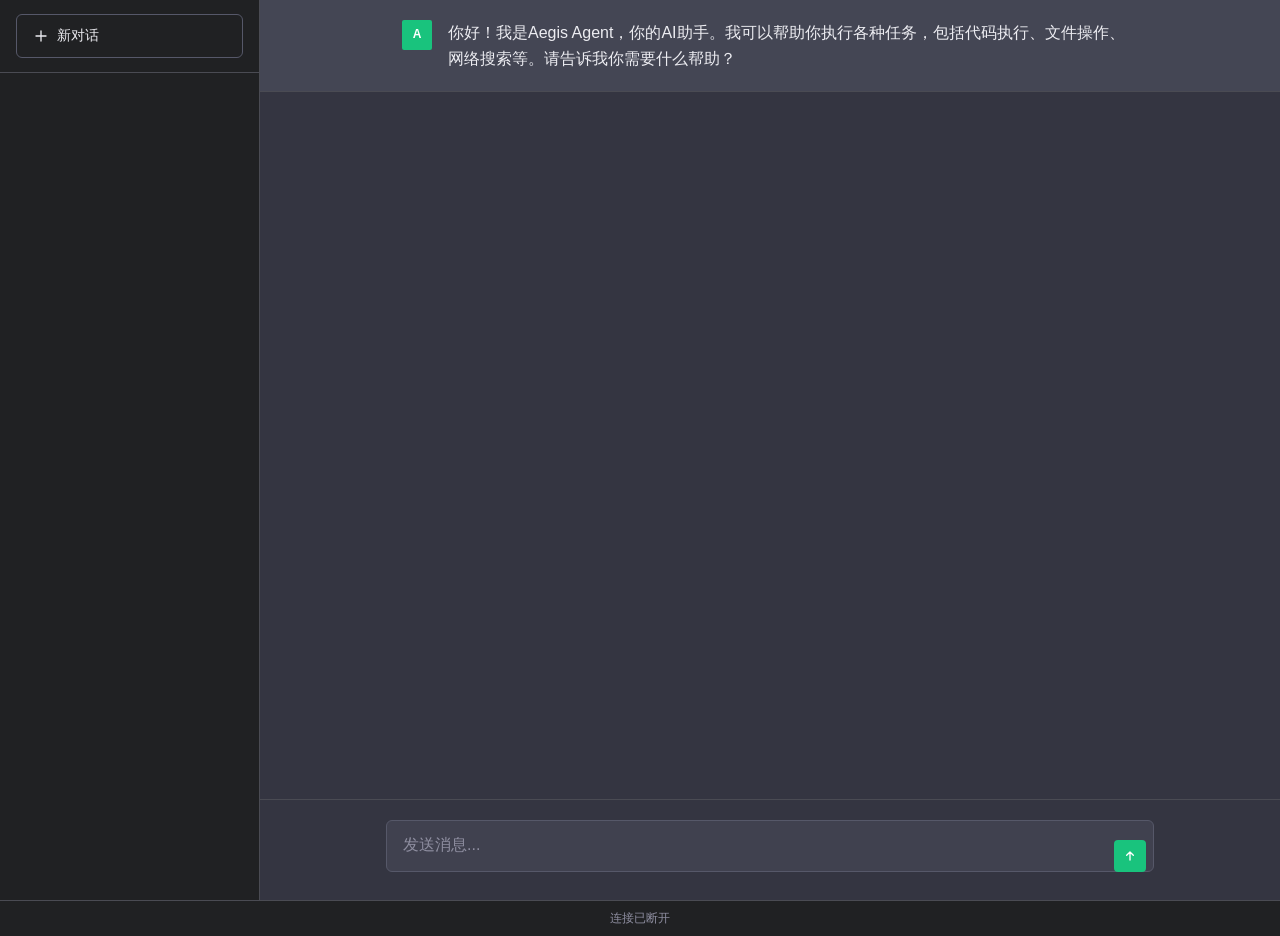
==== web/templates/index.html @ eab9afe3 "feat: 重大更新 - 添加Web界面、对话保存功能、优化工具系统 - 添加类似ChatGPT的现代化Web界面 - 实现对话保存和加载功能 - 优化工具管理系统，使用JSON驱动 - 删除委派功能" ====
<!DOCTYPE html>
<html lang="zh-CN">
<head>
    <meta charset="UTF-8">
    <meta name="viewport" content="width=device-width, initial-scale=1.0">
    <title>Aegis Agent - AI助手</title>
    <style>
        * {
            margin: 0;
            padding: 0;
            box-sizing: border-box;
        }

        body {
            font-family: -apple-system, BlinkMacSystemFont, 'Segoe UI', 'Roboto', 'Oxygen', 'Ubuntu', 'Cantarell', 'Fira Sans', 'Droid Sans', 'Helvetica Neue', sans-serif;
            background-color: #343541;
            color: #ececf1;
            line-height: 1.6;
            height: 100vh;
            overflow: hidden;
        }

        .app-container {
            display: flex;
            height: 100vh;
        }

        /* 侧边栏 */
        .sidebar {
            width: 260px;
            background-color: #202123;
            border-right: 1px solid #4a4b53;
            display: flex;
            flex-direction: column;
            transition: transform 0.3s ease;
        }

        .sidebar-header {
            padding: 14px 16px;
            border-bottom: 1px solid #4a4b53;
        }

        .new-chat-btn {
            width: 100%;
            padding: 12px 16px;
            background-color: transparent;
            border: 1px solid #565869;
            border-radius: 6px;
            color: #ececf1;
            font-size: 14px;
            cursor: pointer;
            transition: background-color 0.2s ease;
            display: flex;
            align-items: center;
            gap: 8px;
        }

        .new-chat-btn:hover {
            background-color: #2a2b32;
        }

        .new-chat-btn svg {
            width: 16px;
            height: 16px;
        }

        .sidebar-content {
            flex: 1;
            overflow-y: auto;
            padding: 8px;
        }

        .chat-history {
            list-style: none;
        }

        .chat-history li {
            padding: 8px 12px;
            margin: 2px 0;
            border-radius: 6px;
            cursor: pointer;
            font-size: 14px;
            color: #ececf1;
            transition: background-color 0.2s ease;
            display: flex;
            align-items: center;
            justify-content: space-between;
            position: relative;
        }

        .chat-history li:hover {
            background-color: #2a2b32;
        }

        .chat-history li.active {
            background-color: #2a2b32;
        }

        .chat-history li .chat-title {
            flex: 1;
            overflow: hidden;
            text-overflow: ellipsis;
            white-space: nowrap;
            margin-right: 8px;
        }

        .chat-history li .chat-time {
            font-size: 11px;
            color: #8e8ea0;
            margin-right: 8px;
        }

        .delete-chat-btn {
            background: none;
            border: none;
            color: #8e8ea0;
            cursor: pointer;
            padding: 4px;
            border-radius: 4px;
            opacity: 0;
            transition: opacity 0.2s ease, background-color 0.2s ease;
        }

        .delete-chat-btn:hover {
            background-color: #ef4444;
            color: white;
        }

        .chat-history li:hover .delete-chat-btn {
            opacity: 1;
        }

        .delete-chat-btn svg {
            width: 14px;
            height: 14px;
        }

        /* 主内容区域 */
        .main-content {
            flex: 1;
            display: flex;
            flex-direction: column;
            background-color: #343541;
        }

        .chat-container {
            flex: 1;
            overflow-y: auto;
            padding: 0;
        }

        .message {
            padding: 20px 0;
            border-bottom: 1px solid #4a4b53;
        }

        .message.user {
            background-color: #343541;
        }

        .message.assistant {
            background-color: #444654;
        }

        .message.error {
            background-color: #444654;
            border-left: 4px solid #ef4444;
        }

        .message-content {
            max-width: 768px;
            margin: 0 auto;
            padding: 0 16px;
            display: flex;
            gap: 16px;
        }

        .message-avatar {
            width: 30px;
            height: 30px;
            border-radius: 2px;
            display: flex;
            align-items: center;
            justify-content: center;
            font-size: 12px;
            font-weight: 600;
            flex-shrink: 0;
        }

        .message.user .message-avatar {
            background-color: #10a37f;
            color: white;
        }

        .message.assistant .message-avatar {
            background-color: #19c37d;
            color: white;
        }

        .message.error .message-avatar {
            background-color: #ef4444;
            color: white;
        }

        .message-text {
            flex: 1;
            font-size: 16px;
            line-height: 1.6;
            color: #ececf1;
            white-space: pre-wrap;
            word-wrap: break-word;
        }

        .message.user .message-text {
            color: #ececf1;
        }

        .message.assistant .message-text {
            color: #ececf1;
        }

        .message.error .message-text {
            color: #fca5a5;
        }

        /* 输入区域 */
        .input-container {
            padding: 20px 16px;
            background-color: #343541;
            border-top: 1px solid #4a4b53;
        }

        .input-wrapper {
            max-width: 768px;
            margin: 0 auto;
            position: relative;
        }

        .message-input {
            width: 100%;
            padding: 12px 45px 12px 16px;
            background-color: #40414f;
            border: 1px solid #565869;
            border-radius: 6px;
            color: #ececf1;
            font-size: 16px;
            line-height: 1.5;
            resize: none;
            min-height: 52px;
            max-height: 200px;
            font-family: inherit;
            outline: none;
            transition: border-color 0.2s ease;
        }

        .message-input:focus {
            border-color: #19c37d;
        }

        .message-input::placeholder {
            color: #8e8ea0;
        }

        .send-button {
            position: absolute;
            right: 8px;
            bottom: 8px;
            width: 32px;
            height: 32px;
            background-color: #19c37d;
            border: none;
            border-radius: 4px;
            color: white;
            cursor: pointer;
            display: flex;
            align-items: center;
            justify-content: center;
            transition: background-color 0.2s ease;
        }

        .send-button:hover:not(:disabled) {
            background-color: #1a8870;
        }

        .send-button:disabled {
            background-color: #565869;
            cursor: not-allowed;
        }

        .send-button svg {
            width: 16px;
            height: 16px;
        }

        /* 状态栏 */
        .status-bar {
            padding: 8px 16px;
            background-color: #202123;
            border-top: 1px solid #4a4b53;
            font-size: 12px;
            color: #8e8ea0;
            text-align: center;
        }

        /* 执行日志 */
        .execution-log {
            margin: 8px 0;
            padding: 8px 12px;
            border-radius: 4px;
            font-size: 13px;
            line-height: 1.4;
            font-family: 'SF Mono', Monaco, 'Cascadia Code', 'Roboto Mono', Consolas, 'Courier New', monospace;
            background-color: #2d2d2d;
            color: #d1d5db;
            border-left: 3px solid #6b7280;
        }

        .execution-log-info {
            border-left-color: #6b7280;
        }

        .execution-log-warning {
            border-left-color: #f59e0b;
            color: #fbbf24;
        }

        .execution-log-error {
            border-left-color: #ef4444;
            color: #fca5a5;
        }

        .log-time {
            font-weight: 600;
            color: #9ca3af;
            margin-right: 8px;
        }

        .log-message {
            word-break: break-all;
        }

        /* 移动端适配 */
        @media (max-width: 768px) {
            .sidebar {
                position: fixed;
                left: -260px;
                z-index: 1000;
                height: 100vh;
            }

            .sidebar.open {
                transform: translateX(260px);
            }

            .main-content {
                width: 100%;
            }

            .message-content {
                padding: 0 12px;
            }

            .input-container {
                padding: 16px 12px;
            }
        }

        /* 滚动条样式 */
        ::-webkit-scrollbar {
            width: 8px;
        }

        ::-webkit-scrollbar-track {
            background: #202123;
        }

        ::-webkit-scrollbar-thumb {
            background: #565869;
            border-radius: 4px;
        }

        ::-webkit-scrollbar-thumb:hover {
            background: #6b7280;
        }
    </style>
</head>
<body>
    <div class="app-container">
        <!-- 侧边栏 -->
        <div class="sidebar" id="sidebar">
            <div class="sidebar-header">
                <button class="new-chat-btn" onclick="startNewChat()">
                    <svg viewBox="0 0 24 24" fill="none" xmlns="http://www.w3.org/2000/svg">
                        <path d="M12 4.5v15m7.5-7.5h-15" stroke="currentColor" stroke-width="2" stroke-linecap="round" stroke-linejoin="round"/>
                    </svg>
                    新对话
                </button>
            </div>
            <div class="sidebar-content">
                <ul class="chat-history" id="chatHistory">
                    <!-- 聊天历史将在这里显示 -->
                </ul>
            </div>
        </div>

        <!-- 主内容区域 -->
        <div class="main-content">
            <div class="chat-container" id="chatMessages">
                <!-- 消息将在这里显示 -->
            </div>
            
            <div class="input-container">
                <div class="input-wrapper">
                    <textarea 
                        id="messageInput" 
                        class="message-input" 
                        placeholder="发送消息..."
                        rows="1"
                        onkeydown="handleKeyDown(event)"
                    ></textarea>
                    <button id="sendButton" class="send-button" onclick="sendMessage()">
                        <svg viewBox="0 0 24 24" fill="none" xmlns="http://www.w3.org/2000/svg">
                            <path d="M7 11L12 6L17 11M12 18V7" stroke="currentColor" stroke-width="2" stroke-linecap="round" stroke-linejoin="round"/>
                        </svg>
                    </button>
                </div>
            </div>
        </div>
    </div>

    <!-- 状态栏 -->
    <div class="status-bar" id="statusBar">
        <span id="statusText">正在连接...</span>
    </div>

    <script>
        // 全局变量
        let ws = null;
        let reconnectTimeout = null;
        let currentChatId = null;
        let chatHistory = [];

        // 生成唯一ID
        function generateId() {
            return Date.now().toString(36) + Math.random().toString(36).substr(2);
        }

        // 保存对话到本地存储
        function saveChat(chatId, title, messages) {
            const chat = {
                id: chatId,
                title: title,
                messages: messages,
                timestamp: Date.now(),
                lastModified: Date.now()
            };
            
            // 获取现有对话列表
            let savedChats = JSON.parse(localStorage.getItem('aegis_chats') || '[]');
            
            // 更新或添加对话
            const existingIndex = savedChats.findIndex(chat => chat.id === chatId);
            if (existingIndex >= 0) {
                savedChats[existingIndex] = chat;
            } else {
                savedChats.unshift(chat); // 新对话放在最前面
            }
            
            // 保存到本地存储
            localStorage.setItem('aegis_chats', JSON.stringify(savedChats));
            
            // 更新侧边栏
            updateChatHistory();
        }

        // 加载对话
        function loadChat(chatId) {
            const savedChats = JSON.parse(localStorage.getItem('aegis_chats') || '[]');
            const chat = savedChats.find(chat => chat.id === chatId);
            
            if (chat) {
                currentChatId = chatId;
                chatHistory = chat.messages;
                
                // 清空当前显示
                const chatMessages = document.getElementById('chatMessages');
                chatMessages.innerHTML = '';
                
                // 显示对话内容
                chat.messages.forEach(msg => {
                    addMessage(msg.type, msg.content, false); // false表示不保存
                });
                
                // 更新侧边栏选中状态
                updateChatHistory();
            }
        }

        // 删除对话
        function deleteChat(chatId) {
            let savedChats = JSON.parse(localStorage.getItem('aegis_chats') || '[]');
            savedChats = savedChats.filter(chat => chat.id !== chatId);
            localStorage.setItem('aegis_chats', JSON.stringify(savedChats));
            
            // 如果删除的是当前对话，清空界面
            if (currentChatId === chatId) {
                startNewChat();
            }
            
            updateChatHistory();
        }

        // 更新侧边栏聊天历史
        function updateChatHistory() {
            const chatHistoryElement = document.getElementById('chatHistory');
            const savedChats = JSON.parse(localStorage.getItem('aegis_chats') || '[]');
            
            chatHistoryElement.innerHTML = '';
            
            savedChats.forEach(chat => {
                const li = document.createElement('li');
                li.className = currentChatId === chat.id ? 'active' : '';
                li.onclick = () => loadChat(chat.id);
                
                const title = document.createElement('div');
                title.className = 'chat-title';
                title.textContent = chat.title;
                
                const time = document.createElement('div');
                time.className = 'chat-time';
                time.textContent = new Date(chat.lastModified).toLocaleDateString();
                
                const deleteBtn = document.createElement('button');
                deleteBtn.className = 'delete-chat-btn';
                deleteBtn.innerHTML = '<svg viewBox="0 0 24 24" fill="none" xmlns="http://www.w3.org/2000/svg"><path d="M3 6h18M8 6V4a2 2 0 0 1 2-2h4a2 2 0 0 1 2 2v2m3 0v14a2 2 0 0 1-2 2H7a2 2 0 0 1-2-2V6h14z" stroke="currentColor" stroke-width="2" stroke-linecap="round" stroke-linejoin="round"/></svg>';
                deleteBtn.onclick = (e) => {
                    e.stopPropagation();
                    deleteChat(chat.id);
                };
                
                li.appendChild(title);
                li.appendChild(time);
                li.appendChild(deleteBtn);
                chatHistoryElement.appendChild(li);
            });
        }

        // 生成对话标题
        function generateChatTitle(messages) {
            // 找到第一条用户消息作为标题
            const firstUserMessage = messages.find(msg => msg.type === 'user');
            if (firstUserMessage) {
                const content = firstUserMessage.content;
                return content.length > 30 ? content.substring(0, 30) + '...' : content;
            }
            return '新对话';
        }

        // 保存当前对话
        function saveCurrentChat() {
            if (chatHistory.length > 0) {
                const title = generateChatTitle(chatHistory);
                saveChat(currentChatId, title, chatHistory);
            }
        }

        // 自动保存对话
        function autoSaveChat() {
            if (currentChatId && chatHistory.length > 0) {
                const title = generateChatTitle(chatHistory);
                saveChat(currentChatId, title, chatHistory);
            }
        }

        // 初始化WebSocket连接
        function initWebSocket() {
            console.log('初始化WebSocket连接...');
            
            try {
                ws = new WebSocket('ws://localhost:8000/ws');
                
                ws.onopen = function() {
                    console.log('WebSocket连接已建立');
                    updateStatus('connected', '已连接');
                    clearTimeout(reconnectTimeout);
                };
                
                ws.onmessage = function(event) {
                    console.log('收到WebSocket消息:', event.data);
                    const data = JSON.parse(event.data);
                    handleWebSocketMessage(data);
                };
                
                ws.onclose = function() {
                    console.log('WebSocket连接已关闭');
                    updateStatus('disconnected', '连接已断开');
                    
                    // 尝试重新连接
                    reconnectTimeout = setTimeout(() => {
                        console.log('尝试重新连接...');
                        updateStatus('connecting', '正在重新连接...');
                        initWebSocket();
                    }, 3000);
                };
                
                ws.onerror = function(error) {
                    console.error('WebSocket错误:', error);
                    updateStatus('error', '连接错误');
                };
                
            } catch (error) {
                console.error('WebSocket连接失败:', error);
                updateStatus('error', '连接失败');
            }
        }

        // 处理WebSocket消息
        function handleWebSocketMessage(data) {
            console.log('处理WebSocket消息:', data);
            
            switch (data.type) {
                case 'task_completed':
                    addMessage('assistant', data.result);
                    break;
                    
                case 'execution_log':
                    // 显示执行过程日志
                    addExecutionLog(data.message, data.level || 'info');
                    break;
                    
                case 'error':
                    addMessage('error', `错误: ${data.message}`);
                    break;
                    
                default:
                    if (data.message) {
                        addMessage('assistant', data.message);
                    }
            }
        }

        // 添加执行过程日志
        function addExecutionLog(message, level) {
            const chatMessages = document.getElementById('chatMessages');
            const logDiv = document.createElement('div');
            logDiv.className = `execution-log execution-log-${level}`;
            logDiv.innerHTML = `<span class="log-time">${new Date().toLocaleTimeString()}</span> <span class="log-message">${message}</span>`;
            chatMessages.appendChild(logDiv);
            chatMessages.scrollTop = chatMessages.scrollHeight;
        }

        // 清除执行日志
        function clearExecutionLogs() {
            const logs = document.querySelectorAll('.execution-log');
            logs.forEach(log => log.remove());
        }

        // 添加消息到聊天界面
        function addMessage(type, content, save = true) {
            const chatMessages = document.getElementById('chatMessages');
            const messageDiv = document.createElement('div');
            messageDiv.className = `message ${type}`;
            
            const avatar = type === 'user' ? 'U' : type === 'assistant' ? 'A' : 'E';
            const avatarText = type === 'user' ? '用户' : type === 'assistant' ? '助手' : '错误';
            
            messageDiv.innerHTML = `
                <div class="message-content">
                    <div class="message-avatar">${avatar}</div>
                    <div class="message-text">${content}</div>
                </div>
            `;
            
            chatMessages.appendChild(messageDiv);
            chatMessages.scrollTop = chatMessages.scrollHeight;

            if (save) {
                chatHistory.push({ type: type, content: content });
                // 自动保存对话
                setTimeout(autoSaveChat, 100);
            }
        }

        // 发送消息
        async function sendMessage() {
            console.log('sendMessage函数被调用');
            const messageInput = document.getElementById('messageInput');
            const message = messageInput.value.trim();
            console.log('消息内容:', message);
            
            if (!message) {
                console.log('消息为空，返回');
                return;
            }

            // 如果是新对话，生成新的对话ID
            if (!currentChatId) {
                currentChatId = generateId();
            }

            // 清除之前的执行日志
            clearExecutionLogs();

            // 添加用户消息到界面
            addMessage('user', message);
            messageInput.value = '';
            messageInput.style.height = 'auto';

            // 显示加载状态
            const sendButton = document.getElementById('sendButton');
            const originalContent = sendButton.innerHTML;
            sendButton.innerHTML = '<svg viewBox="0 0 24 24" fill="none" xmlns="http://www.w3.org/2000/svg"><path d="M12 2v4m0 12v4M4.93 4.93l2.83 2.83m8.48 8.48l2.83 2.83M2 12h4m12 0h4M4.93 19.07l2.83-2.83m8.48-8.48l2.83-2.83" stroke="currentColor" stroke-width="2" stroke-linecap="round" stroke-linejoin="round"/></svg>';
            sendButton.disabled = true;

            try {
                console.log('WebSocket状态:', ws ? ws.readyState : 'null');
                if (ws && ws.readyState === WebSocket.OPEN) {
                    console.log('通过WebSocket发送消息');
                    ws.send(JSON.stringify({
                        type: 'chat',
                        message: message
                    }));
                } else {
                    console.log('WebSocket不可用，使用HTTP API');
                    // 回退到HTTP API
                    const response = await fetch('/api/chat', {
                        method: 'POST',
                        headers: {
                            'Content-Type': 'application/json',
                        },
                        body: JSON.stringify({ message: message })
                    });
                    
                    const result = await response.json();
                    if (result.success) {
                        addMessage('assistant', result.result);
                    } else {
                        addMessage('error', `错误: ${result.error}`);
                    }
                }
            } catch (error) {
                console.error('发送消息失败:', error);
                addMessage('error', `发送消息失败: ${error.message}`);
            } finally {
                sendButton.innerHTML = originalContent;
                sendButton.disabled = false;
            }
        }

        // 处理键盘事件
        function handleKeyDown(event) {
            if (event.key === 'Enter' && !event.shiftKey) {
                event.preventDefault();
                sendMessage();
            }
        }

        // 自动调整文本框高度
        function autoResizeTextarea() {
            const textarea = document.getElementById('messageInput');
            textarea.style.height = 'auto';
            textarea.style.height = Math.min(textarea.scrollHeight, 200) + 'px';
        }

        // 更新状态显示
        function updateStatus(status, text) {
            const statusText = document.getElementById('statusText');
            statusText.textContent = text;
        }

        // 开始新对话
        function startNewChat() {
            // 保存当前对话
            if (currentChatId && chatHistory.length > 0) {
                saveCurrentChat();
            }
            
            // 清空界面
            const chatMessages = document.getElementById('chatMessages');
            chatMessages.innerHTML = '';
            clearExecutionLogs();
            
            // 重置状态
            currentChatId = null;
            chatHistory = [];
            
            // 更新侧边栏
            updateChatHistory();
        }

        // 页面加载时初始化
        window.onload = function() {
            initWebSocket();
            
            // 监听文本框输入事件
            document.getElementById('messageInput').addEventListener('input', autoResizeTextarea);
            
            // 加载本地存储的对话历史
            updateChatHistory();
            
            // 添加欢迎消息
            addMessage('assistant', '你好！我是Aegis Agent，你的AI助手。我可以帮助你执行各种任务，包括代码执行、文件操作、网络搜索等。请告诉我你需要什么帮助？');
        };
    </script>
</body>
</html>
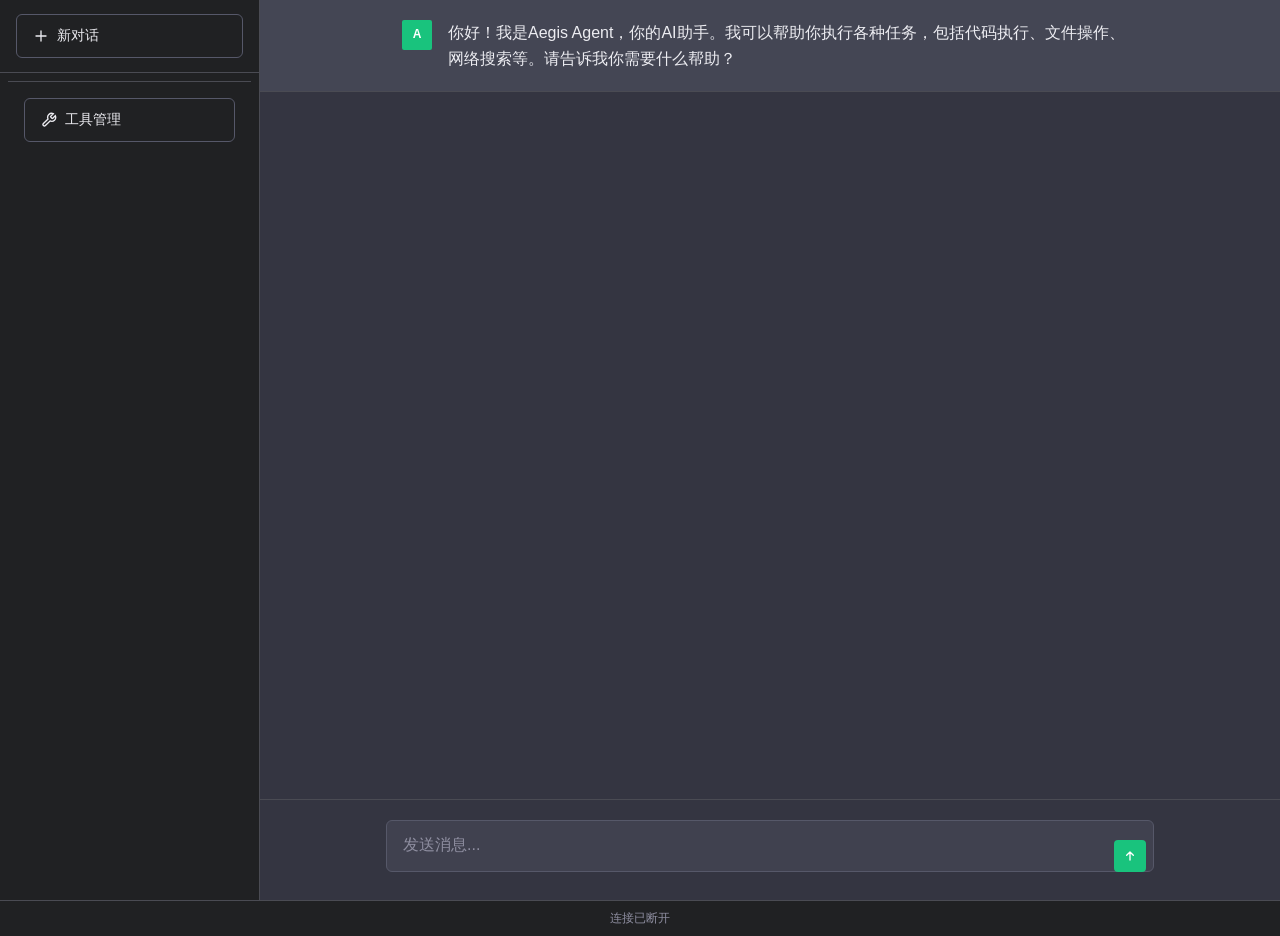
==== commit 0b58872e: "实现完整的动态工具创建系统 - 修复模板路径问题" ====
--- a/web/templates/index.html
+++ b/web/templates/index.html
@@ -400,6 +400,16 @@
                 <ul class="chat-history" id="chatHistory">
                     <!-- 聊天历史将在这里显示 -->
                 </ul>
+                
+                <!-- 工具管理按钮 -->
+                <div class="tool-management-section">
+                    <button class="tool-management-btn" onclick="toggleToolManagement()">
+                        <svg width="16" height="16" viewBox="0 0 24 24" fill="none" stroke="currentColor" stroke-width="2">
+                            <path d="M14.7 6.3a1 1 0 0 0 0 1.4l1.6 1.6a1 1 0 0 0 1.4 0l3.77-3.77a6 6 0 0 1-7.94 7.94l-6.91 6.91a2.12 2.12 0 0 1-3-3l6.91-6.91a6 6 0 0 1 7.94-7.94l-3.76 3.76z"/>
+                        </svg>
+                        工具管理
+                    </button>
+                </div>
             </div>
         </div>
 
@@ -802,5 +812,411 @@
             addMessage('assistant', '你好！我是Aegis Agent，你的AI助手。我可以帮助你执行各种任务，包括代码执行、文件操作、网络搜索等。请告诉我你需要什么帮助？');
         };
     </script>
+    
+    <!-- 工具管理面板 -->
+    <div class="tool-management-panel" id="toolManagementPanel" style="display: none;">
+        <div class="tool-panel-content">
+            <div class="tool-panel-header">
+                <h3>动态工具管理</h3>
+                <button class="close-btn" onclick="toggleToolManagement()">×</button>
+            </div>
+            
+            <div class="tool-panel-body">
+                <!-- 工具创建表单 -->
+                <div class="tool-creation-form">
+                    <h4>创建新工具</h4>
+                    <form id="toolCreationForm">
+                        <div class="form-group">
+                            <label for="toolName">工具名称</label>
+                            <input type="text" id="toolName" placeholder="例如: calculator" required>
+                        </div>
+                        
+                        <div class="form-group">
+                            <label for="toolDescription">工具描述</label>
+                            <textarea id="toolDescription" placeholder="描述工具的功能" required></textarea>
+                        </div>
+                        
+                        <div class="form-group">
+                            <label for="toolCode">Python代码</label>
+                            <textarea id="toolCode" placeholder="def calculate(a, b, operation):&#10;    if operation == 'add':&#10;        return a + b&#10;    # ... 其他代码" required></textarea>
+                        </div>
+                        
+                        <div class="form-group">
+                            <label for="toolParameters">参数定义 (JSON格式)</label>
+                            <textarea id="toolParameters" placeholder='{"a": "第一个数字", "b": "第二个数字", "operation": "操作类型"}'></textarea>
+                        </div>
+                        
+                        <button type="submit" class="create-tool-btn">创建工具</button>
+                    </form>
+                </div>
+                
+                <!-- 动态工具列表 -->
+                <div class="dynamic-tools-list">
+                    <h4>已创建的工具</h4>
+                    <div id="dynamicToolsList" class="tools-grid"></div>
+                </div>
+            </div>
+        </div>
+    </div>
+
+    <style>
+    /* 工具管理样式 */
+    .tool-management-section {
+        padding: 16px;
+        border-top: 1px solid #4a4b53;
+    }
+
+    .tool-management-btn {
+        width: 100%;
+        padding: 12px 16px;
+        background-color: transparent;
+        border: 1px solid #565869;
+        border-radius: 6px;
+        color: #ececf1;
+        font-size: 14px;
+        cursor: pointer;
+        transition: background-color 0.2s ease;
+        display: flex;
+        align-items: center;
+        gap: 8px;
+    }
+
+    .tool-management-btn:hover {
+        background-color: #2a2b32;
+    }
+
+    .tool-management-panel {
+        position: fixed;
+        top: 0;
+        left: 0;
+        width: 100%;
+        height: 100%;
+        background-color: rgba(0, 0, 0, 0.8);
+        z-index: 1000;
+        display: flex;
+        align-items: center;
+        justify-content: center;
+    }
+
+    .tool-panel-content {
+        background-color: #343541;
+        border-radius: 12px;
+        width: 90%;
+        max-width: 800px;
+        max-height: 90%;
+        overflow-y: auto;
+        border: 1px solid #4a4b53;
+    }
+
+    .tool-panel-header {
+        display: flex;
+        justify-content: space-between;
+        align-items: center;
+        padding: 24px 24px 16px 24px;
+        border-bottom: 1px solid #4a4b53;
+    }
+
+    .tool-panel-header h3 {
+        color: #ececf1;
+        font-size: 20px;
+        margin: 0;
+    }
+
+    .close-btn {
+        background: none;
+        border: none;
+        color: #ececf1;
+        font-size: 24px;
+        cursor: pointer;
+        padding: 4px 8px;
+        border-radius: 4px;
+        transition: background-color 0.2s ease;
+    }
+
+    .close-btn:hover {
+        background-color: #2a2b32;
+    }
+
+    .tool-panel-body {
+        padding: 24px;
+    }
+
+    .tool-creation-form {
+        margin-bottom: 32px;
+    }
+
+    .tool-creation-form h4 {
+        color: #ececf1;
+        margin-bottom: 16px;
+        font-size: 16px;
+    }
+
+    .form-group {
+        margin-bottom: 16px;
+    }
+
+    .form-group label {
+        display: block;
+        margin-bottom: 8px;
+        color: #ececf1;
+        font-weight: 500;
+        font-size: 14px;
+    }
+
+    .form-group input,
+    .form-group textarea {
+        width: 100%;
+        padding: 12px;
+        background-color: #40414f;
+        border: 1px solid #565869;
+        border-radius: 6px;
+        color: #ececf1;
+        font-size: 14px;
+        resize: vertical;
+        font-family: 'Monaco', 'Menlo', 'Ubuntu Mono', monospace;
+    }
+
+    .form-group input:focus,
+    .form-group textarea:focus {
+        outline: none;
+        border-color: #10a37f;
+    }
+
+    .form-group textarea {
+        min-height: 100px;
+    }
+
+    .create-tool-btn {
+        background-color: #10a37f;
+        color: white;
+        border: none;
+        padding: 12px 24px;
+        border-radius: 6px;
+        font-size: 14px;
+        cursor: pointer;
+        transition: background-color 0.2s ease;
+    }
+
+    .create-tool-btn:hover {
+        background-color: #0d8c6d;
+    }
+
+    .dynamic-tools-list h4 {
+        color: #ececf1;
+        margin-bottom: 16px;
+        font-size: 16px;
+    }
+
+    .tools-grid {
+        display: grid;
+        grid-template-columns: repeat(auto-fill, minmax(300px, 1fr));
+        gap: 16px;
+    }
+
+    .dynamic-tool-item {
+        background-color: #40414f;
+        border: 1px solid #565869;
+        border-radius: 8px;
+        padding: 16px;
+        transition: border-color 0.2s ease;
+    }
+
+    .dynamic-tool-item:hover {
+        border-color: #10a37f;
+    }
+
+    .dynamic-tool-item h5 {
+        color: #ececf1;
+        margin-bottom: 8px;
+        font-size: 16px;
+    }
+
+    .dynamic-tool-item p {
+        color: #d1d5db;
+        font-size: 14px;
+        margin-bottom: 4px;
+    }
+
+    .tool-actions {
+        margin-top: 12px;
+        display: flex;
+        gap: 8px;
+    }
+
+    .tool-action-btn {
+        padding: 6px 12px;
+        border: none;
+        border-radius: 4px;
+        font-size: 12px;
+        cursor: pointer;
+        transition: background-color 0.2s ease;
+    }
+
+    .test-btn {
+        background-color: #10a37f;
+        color: white;
+    }
+
+    .test-btn:hover {
+        background-color: #0d8c6d;
+    }
+
+    .delete-btn {
+        background-color: #dc3545;
+        color: white;
+    }
+
+    .delete-btn:hover {
+        background-color: #c82333;
+    }
+
+    .tool-stats {
+        display: flex;
+        gap: 16px;
+        margin-top: 8px;
+        font-size: 12px;
+        color: #9ca3af;
+    }
+    </style>
+
+    <script>
+    // 工具管理功能
+    function toggleToolManagement() {
+        const panel = document.getElementById('toolManagementPanel');
+        if (panel.style.display === 'none') {
+            panel.style.display = 'flex';
+            loadDynamicTools();
+        } else {
+            panel.style.display = 'none';
+        }
+    }
+
+    async function createTool() {
+        const formData = {
+            name: document.getElementById('toolName').value,
+            description: document.getElementById('toolDescription').value,
+            code: document.getElementById('toolCode').value,
+            parameters: JSON.parse(document.getElementById('toolParameters').value || '{}')
+        };
+        
+        try {
+            const response = await fetch('/api/tools/create', {
+                method: 'POST',
+                headers: {'Content-Type': 'application/json'},
+                body: JSON.stringify(formData)
+            });
+            
+            const result = await response.json();
+            
+            if (result.success) {
+                addMessage('system', `工具 ${result.tool_name} 创建成功！`, 'system');
+                loadDynamicTools();
+                // 清空表单
+                document.getElementById('toolCreationForm').reset();
+            } else {
+                addMessage('error', `工具创建失败: ${result.error}`);
+            }
+        } catch (error) {
+            addMessage('error', `创建工具时发生错误: ${error}`);
+        }
+    }
+
+    async function loadDynamicTools() {
+        try {
+            const response = await fetch('/api/tools/dynamic');
+            const result = await response.json();
+            
+            if (result.success) {
+                displayDynamicTools(result.data);
+            } else {
+                console.error('加载动态工具失败:', result.error);
+            }
+        } catch (error) {
+            console.error('加载动态工具失败:', error);
+        }
+    }
+
+    function displayDynamicTools(toolsData) {
+        const container = document.getElementById('dynamicToolsList');
+        container.innerHTML = '';
+        
+        if (toolsData.tools && toolsData.tools.length > 0) {
+            toolsData.tools.forEach(tool => {
+                const toolElement = document.createElement('div');
+                toolElement.className = 'dynamic-tool-item';
+                toolElement.innerHTML = `
+                    <h5>${tool.name}</h5>
+                    <p>${tool.description}</p>
+                    <div class="tool-stats">
+                        <span>使用次数: ${tool.usage_count}</span>
+                        <span>成功率: ${(tool.success_rate * 100).toFixed(1)}%</span>
+                    </div>
+                    <div class="tool-actions">
+                        <button class="tool-action-btn test-btn" onclick="testTool('${tool.name}')">测试</button>
+                        <button class="tool-action-btn delete-btn" onclick="deleteTool('${tool.name}')">删除</button>
+                    </div>
+                `;
+                container.appendChild(toolElement);
+            });
+        } else {
+            container.innerHTML = '<p style="color: #9ca3af; text-align: center;">暂无动态工具</p>';
+        }
+    }
+
+    async function deleteTool(toolName) {
+        if (confirm(`确定要删除工具 ${toolName} 吗？`)) {
+            try {
+                const response = await fetch(`/api/tools/dynamic/${toolName}`, {
+                    method: 'DELETE'
+                });
+                
+                const result = await response.json();
+                
+                if (result.success) {
+                    addMessage('system', `工具 ${toolName} 已删除`, 'system');
+                    loadDynamicTools();
+                } else {
+                    addMessage('error', `删除工具失败: ${result.error}`);
+                }
+            } catch (error) {
+                addMessage('error', `删除工具时发生错误: ${error}`);
+            }
+        }
+    }
+
+    async function testTool(toolName) {
+        try {
+            // 简单的测试参数
+            const testParams = { test: "value" };
+            
+            const response = await fetch(`/api/tools/dynamic/${toolName}/test`, {
+                method: 'POST',
+                headers: {'Content-Type': 'application/json'},
+                body: JSON.stringify(testParams)
+            });
+            
+            const result = await response.json();
+            
+            if (result.success) {
+                addMessage('system', `工具 ${toolName} 测试成功`, 'system');
+            } else {
+                addMessage('error', `工具 ${toolName} 测试失败: ${result.error}`);
+            }
+        } catch (error) {
+            addMessage('error', `测试工具时发生错误: ${error}`);
+        }
+    }
+
+    // 绑定表单提交事件
+    document.addEventListener('DOMContentLoaded', function() {
+        const form = document.getElementById('toolCreationForm');
+        if (form) {
+            form.addEventListener('submit', function(e) {
+                e.preventDefault();
+                createTool();
+            });
+        }
+    });
+    </script>
 </body>
 </html> 
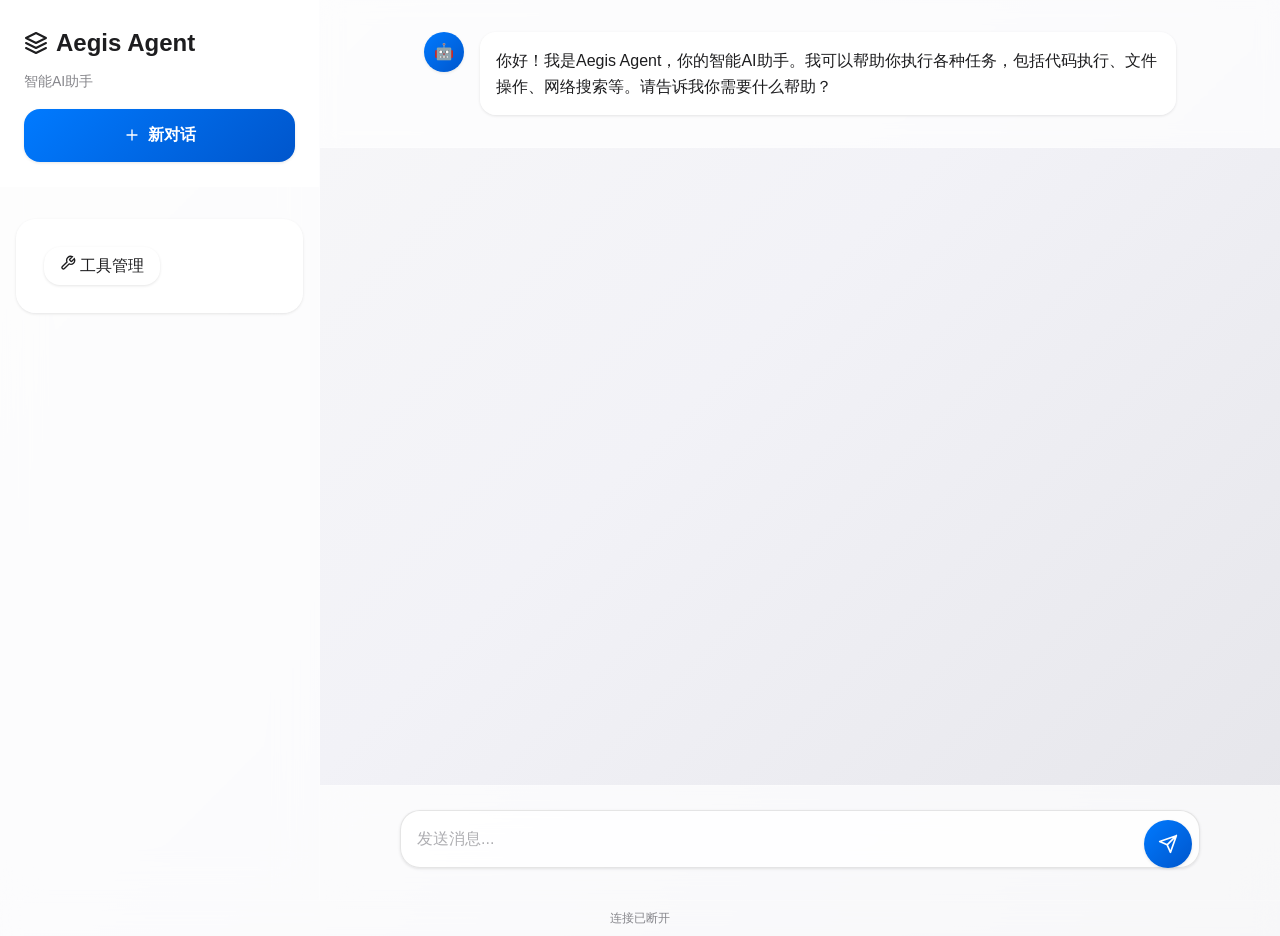
==== commit 50921ffa: "fix:修复core.py确实 更改前端风格" ====
--- a/web/templates/index.html
+++ b/web/templates/index.html
@@ -3,8 +3,100 @@
 <head>
     <meta charset="UTF-8">
     <meta name="viewport" content="width=device-width, initial-scale=1.0">
-    <title>Aegis Agent - AI助手</title>
+    <title>Aegis Agent - 智能AI助手</title>
     <style>
+        /* Apple Style Design System - macOS Ventura / iOS 17 */
+        :root {
+            /* Apple Color Palette */
+            --apple-blue: #007AFF;
+            --apple-blue-dark: #0056CC;
+            --apple-green: #34C759;
+            --apple-orange: #FF9500;
+            --apple-red: #FF3B30;
+            --apple-purple: #AF52DE;
+            --apple-pink: #FF2D92;
+            --apple-yellow: #FFCC02;
+            
+            /* Neutral Colors */
+            --apple-gray-50: #F9F9F9;
+            --apple-gray-100: #F2F2F7;
+            --apple-gray-200: #E5E5EA;
+            --apple-gray-300: #D1D1D6;
+            --apple-gray-400: #C7C7CC;
+            --apple-gray-500: #AEAEB2;
+            --apple-gray-600: #8E8E93;
+            --apple-gray-700: #636366;
+            --apple-gray-800: #48484A;
+            --apple-gray-900: #3A3A3C;
+            --apple-gray-950: #1C1C1E;
+            
+            /* Background Colors */
+            --apple-bg-primary: #FFFFFF;
+            --apple-bg-secondary: #F9F9F9;
+            --apple-bg-tertiary: #F2F2F7;
+            --apple-bg-elevated: rgba(255, 255, 255, 0.8);
+            --apple-bg-glass: rgba(255, 255, 255, 0.7);
+            --apple-bg-glass-dark: rgba(0, 0, 0, 0.7);
+            
+            /* Text Colors */
+            --apple-text-primary: #1D1D1F;
+            --apple-text-secondary: #86868B;
+            --apple-text-tertiary: #AEAEB2;
+            --apple-text-inverted: #FFFFFF;
+            
+            /* Border Colors */
+            --apple-border-light: rgba(255, 255, 255, 0.2);
+            --apple-border-medium: rgba(0, 0, 0, 0.1);
+            --apple-border-dark: rgba(0, 0, 0, 0.2);
+            
+            /* Shadow System */
+            --apple-shadow-sm: 0 1px 3px rgba(0, 0, 0, 0.1);
+            --apple-shadow-md: 0 4px 16px rgba(0, 0, 0, 0.1);
+            --apple-shadow-lg: 0 8px 32px rgba(0, 0, 0, 0.12);
+            --apple-shadow-xl: 0 16px 64px rgba(0, 0, 0, 0.15);
+            
+            /* Border Radius */
+            --apple-radius-sm: 8px;
+            --apple-radius-md: 12px;
+            --apple-radius-lg: 16px;
+            --apple-radius-xl: 20px;
+            --apple-radius-2xl: 24px;
+            --apple-radius-full: 9999px;
+            
+            /* Spacing */
+            --apple-spacing-xs: 4px;
+            --apple-spacing-sm: 8px;
+            --apple-spacing-md: 16px;
+            --apple-spacing-lg: 24px;
+            --apple-spacing-xl: 32px;
+            --apple-spacing-2xl: 48px;
+            
+            /* Typography */
+            --apple-font-family: -apple-system, BlinkMacSystemFont, 'SF Pro Display', 'SF Pro Text', 'Helvetica Neue', Arial, sans-serif;
+            --apple-font-mono: 'SF Mono', Monaco, 'Cascadia Code', 'Roboto Mono', Consolas, 'Courier New', monospace;
+        }
+
+        /* Dark Mode Support */
+        @media (prefers-color-scheme: dark) {
+            :root {
+                --apple-bg-primary: #000000;
+                --apple-bg-secondary: #1C1C1E;
+                --apple-bg-tertiary: #2C2C2E;
+                --apple-bg-elevated: rgba(28, 28, 30, 0.8);
+                --apple-bg-glass: rgba(0, 0, 0, 0.7);
+                --apple-bg-glass-dark: rgba(255, 255, 255, 0.7);
+                
+                --apple-text-primary: #FFFFFF;
+                --apple-text-secondary: #EBEBF5;
+                --apple-text-tertiary: #EBEBF599;
+                
+                --apple-border-light: rgba(255, 255, 255, 0.1);
+                --apple-border-medium: rgba(255, 255, 255, 0.2);
+                --apple-border-dark: rgba(255, 255, 255, 0.3);
+            }
+        }
+
+        /* Reset & Base Styles */
         * {
             margin: 0;
             padding: 0;
@@ -12,88 +104,151 @@
         }
 
         body {
-            font-family: -apple-system, BlinkMacSystemFont, 'Segoe UI', 'Roboto', 'Oxygen', 'Ubuntu', 'Cantarell', 'Fira Sans', 'Droid Sans', 'Helvetica Neue', sans-serif;
-            background-color: #343541;
-            color: #ececf1;
+            font-family: var(--apple-font-family);
+            background: linear-gradient(135deg, #F9F9F9 0%, #F2F2F7 50%, #E5E5EA 100%);
+            color: var(--apple-text-primary);
             line-height: 1.6;
-            height: 100vh;
-            overflow: hidden;
-        }
-
+            -webkit-font-smoothing: antialiased;
+            -moz-osx-font-smoothing: grayscale;
+            min-height: 100vh;
+            overflow-x: hidden;
+        }
+
+        /* Apple Glass Effect */
+        .apple-glass {
+            background: var(--apple-bg-glass);
+            backdrop-filter: blur(20px);
+            -webkit-backdrop-filter: blur(20px);
+            border: 1px solid var(--apple-border-light);
+            border-radius: var(--apple-radius-lg);
+            box-shadow: var(--apple-shadow-md);
+        }
+
+        .apple-glass-dark {
+            background: var(--apple-bg-glass-dark);
+            backdrop-filter: blur(20px);
+            -webkit-backdrop-filter: blur(20px);
+            border: 1px solid var(--apple-border-light);
+        }
+
+        /* Main Container */
         .app-container {
             display: flex;
             height: 100vh;
-        }
-
-        /* 侧边栏 */
+            background: linear-gradient(135deg, #F9F9F9 0%, #F2F2F7 50%, #E5E5EA 100%);
+        }
+
+        /* Sidebar */
         .sidebar {
-            width: 260px;
-            background-color: #202123;
-            border-right: 1px solid #4a4b53;
+            width: 320px;
+            background: var(--apple-bg-glass);
+            backdrop-filter: blur(20px);
+            -webkit-backdrop-filter: blur(20px);
+            border-right: 1px solid var(--apple-border-light);
             display: flex;
             flex-direction: column;
-            transition: transform 0.3s ease;
+            transition: all 0.3s cubic-bezier(0.4, 0, 0.2, 1);
+            position: relative;
+            z-index: 100;
         }
 
         .sidebar-header {
-            padding: 14px 16px;
-            border-bottom: 1px solid #4a4b53;
-        }
-
-        .new-chat-btn {
-            width: 100%;
-            padding: 12px 16px;
-            background-color: transparent;
-            border: 1px solid #565869;
-            border-radius: 6px;
-            color: #ececf1;
-            font-size: 14px;
-            cursor: pointer;
-            transition: background-color 0.2s ease;
+            padding: var(--apple-spacing-lg);
+            border-bottom: 1px solid var(--apple-border-light);
+            background: var(--apple-bg-elevated);
+        }
+
+        .app-title {
+            font-size: 24px;
+            font-weight: 700;
+            color: var(--apple-text-primary);
+            margin-bottom: var(--apple-spacing-sm);
             display: flex;
             align-items: center;
-            gap: 8px;
-        }
-
-        .new-chat-btn:hover {
-            background-color: #2a2b32;
-        }
-
-        .new-chat-btn svg {
-            width: 16px;
-            height: 16px;
+            gap: var(--apple-spacing-sm);
+        }
+
+        .app-subtitle {
+            font-size: 14px;
+            color: var(--apple-text-secondary);
+            font-weight: 500;
+        }
+
+        /* Apple Style Button */
+        .apple-button {
+            width: 100%;
+            padding: var(--apple-spacing-md) var(--apple-spacing-lg);
+            background: linear-gradient(135deg, var(--apple-blue) 0%, var(--apple-blue-dark) 100%);
+            border: none;
+            border-radius: var(--apple-radius-lg);
+            color: var(--apple-text-inverted);
+            font-size: 16px;
+            font-weight: 600;
+            cursor: pointer;
+            transition: all 0.3s cubic-bezier(0.4, 0, 0.2, 1);
+            display: flex;
+            align-items: center;
+            justify-content: center;
+            gap: var(--apple-spacing-sm);
+            margin-top: var(--apple-spacing-md);
+            box-shadow: var(--apple-shadow-sm);
+        }
+
+        .apple-button:hover {
+            transform: translateY(-2px);
+            box-shadow: var(--apple-shadow-md);
+        }
+
+        .apple-button:active {
+            transform: translateY(0);
+        }
+
+        .apple-button.secondary {
+            background: linear-gradient(135deg, var(--apple-bg-elevated) 0%, var(--apple-bg-tertiary) 100%);
+            color: var(--apple-text-primary);
+            border: 1px solid var(--apple-border-medium);
+        }
+
+        .apple-button.secondary:hover {
+            background: linear-gradient(135deg, var(--apple-bg-tertiary) 0%, var(--apple-bg-secondary) 100%);
+            border-color: var(--apple-blue);
         }
 
         .sidebar-content {
             flex: 1;
             overflow-y: auto;
-            padding: 8px;
-        }
-
+            padding: var(--apple-spacing-md);
+        }
+
+        /* Chat History */
         .chat-history {
             list-style: none;
         }
 
         .chat-history li {
-            padding: 8px 12px;
-            margin: 2px 0;
-            border-radius: 6px;
+            padding: var(--apple-spacing-md);
+            margin: var(--apple-spacing-xs) 0;
+            border-radius: var(--apple-radius-lg);
             cursor: pointer;
             font-size: 14px;
-            color: #ececf1;
-            transition: background-color 0.2s ease;
+            color: var(--apple-text-primary);
+            transition: all 0.3s cubic-bezier(0.4, 0, 0.2, 1);
             display: flex;
             align-items: center;
             justify-content: space-between;
             position: relative;
+            background: transparent;
         }
 
         .chat-history li:hover {
-            background-color: #2a2b32;
+            background: var(--apple-bg-elevated);
+            transform: translateX(4px);
         }
 
         .chat-history li.active {
-            background-color: #2a2b32;
+            background: linear-gradient(135deg, var(--apple-blue) 0%, var(--apple-blue-dark) 100%);
+            color: var(--apple-text-inverted);
+            box-shadow: var(--apple-shadow-sm);
         }
 
         .chat-history li .chat-title {
@@ -101,255 +256,850 @@
             overflow: hidden;
             text-overflow: ellipsis;
             white-space: nowrap;
-            margin-right: 8px;
+            margin-right: var(--apple-spacing-sm);
+            font-weight: 500;
         }
 
         .chat-history li .chat-time {
-            font-size: 11px;
-            color: #8e8ea0;
-            margin-right: 8px;
+            font-size: 12px;
+            color: var(--apple-text-tertiary);
+            margin-right: var(--apple-spacing-sm);
+        }
+
+        .chat-history li.active .chat-time {
+            color: rgba(255, 255, 255, 0.7);
         }
 
         .delete-chat-btn {
             background: none;
             border: none;
-            color: #8e8ea0;
+            color: var(--apple-text-tertiary);
             cursor: pointer;
-            padding: 4px;
-            border-radius: 4px;
+            padding: var(--apple-spacing-xs);
+            border-radius: var(--apple-radius-sm);
             opacity: 0;
-            transition: opacity 0.2s ease, background-color 0.2s ease;
+            transition: all 0.3s cubic-bezier(0.4, 0, 0.2, 1);
         }
 
         .delete-chat-btn:hover {
-            background-color: #ef4444;
-            color: white;
+            background: var(--apple-red);
+            color: var(--apple-text-inverted);
+            transform: scale(1.1);
         }
 
         .chat-history li:hover .delete-chat-btn {
             opacity: 1;
         }
 
-        .delete-chat-btn svg {
-            width: 14px;
-            height: 14px;
-        }
-
-        /* 主内容区域 */
+        /* Main Content */
         .main-content {
             flex: 1;
             display: flex;
             flex-direction: column;
-            background-color: #343541;
+            background: transparent;
+            position: relative;
         }
 
         .chat-container {
             flex: 1;
             overflow-y: auto;
             padding: 0;
-        }
-
+            background: transparent;
+        }
+
+        /* Messages */
         .message {
-            padding: 20px 0;
-            border-bottom: 1px solid #4a4b53;
+            padding: var(--apple-spacing-xl) 0;
+            border-bottom: 1px solid var(--apple-border-light);
+            animation: apple-fade-in-up 0.5s cubic-bezier(0.4, 0, 0.2, 1);
         }
 
         .message.user {
-            background-color: #343541;
+            background: transparent;
         }
 
         .message.assistant {
-            background-color: #444654;
+            background: var(--apple-bg-glass);
+            backdrop-filter: blur(10px);
+            -webkit-backdrop-filter: blur(10px);
         }
 
         .message.error {
-            background-color: #444654;
-            border-left: 4px solid #ef4444;
+            background: var(--apple-bg-glass);
+            backdrop-filter: blur(10px);
+            -webkit-backdrop-filter: blur(10px);
+            border-left: 4px solid var(--apple-red);
         }
 
         .message-content {
-            max-width: 768px;
+            max-width: 800px;
             margin: 0 auto;
-            padding: 0 16px;
+            padding: 0 var(--apple-spacing-lg);
             display: flex;
-            gap: 16px;
+            gap: var(--apple-spacing-md);
         }
 
         .message-avatar {
-            width: 30px;
-            height: 30px;
-            border-radius: 2px;
+            width: 40px;
+            height: 40px;
+            border-radius: var(--apple-radius-full);
             display: flex;
             align-items: center;
             justify-content: center;
-            font-size: 12px;
+            font-size: 16px;
             font-weight: 600;
             flex-shrink: 0;
+            background: linear-gradient(135deg, var(--apple-blue) 0%, var(--apple-blue-dark) 100%);
+            color: var(--apple-text-inverted);
+            box-shadow: var(--apple-shadow-sm);
         }
 
         .message.user .message-avatar {
-            background-color: #10a37f;
-            color: white;
+            background: linear-gradient(135deg, var(--apple-green) 0%, #2E8B57 100%);
         }
 
         .message.assistant .message-avatar {
-            background-color: #19c37d;
-            color: white;
+            background: linear-gradient(135deg, var(--apple-blue) 0%, var(--apple-blue-dark) 100%);
         }
 
         .message.error .message-avatar {
-            background-color: #ef4444;
-            color: white;
+            background: linear-gradient(135deg, var(--apple-red) 0%, #DC143C 100%);
         }
 
         .message-text {
             flex: 1;
             font-size: 16px;
             line-height: 1.6;
-            color: #ececf1;
+            color: var(--apple-text-primary);
             white-space: pre-wrap;
             word-wrap: break-word;
-        }
-
-        .message.user .message-text {
-            color: #ececf1;
-        }
-
-        .message.assistant .message-text {
-            color: #ececf1;
-        }
-
-        .message.error .message-text {
-            color: #fca5a5;
-        }
-
-        /* 输入区域 */
+            padding: var(--apple-spacing-md);
+            background: var(--apple-bg-elevated);
+            border-radius: var(--apple-radius-lg);
+            box-shadow: var(--apple-shadow-sm);
+        }
+
+        /* Input Area */
         .input-container {
-            padding: 20px 16px;
-            background-color: #343541;
-            border-top: 1px solid #4a4b53;
+            padding: var(--apple-spacing-lg);
+            background: var(--apple-bg-glass);
+            backdrop-filter: blur(20px);
+            -webkit-backdrop-filter: blur(20px);
+            border-top: 1px solid var(--apple-border-light);
+            position: relative;
         }
 
         .input-wrapper {
-            max-width: 768px;
+            max-width: 800px;
             margin: 0 auto;
             position: relative;
         }
 
         .message-input {
             width: 100%;
-            padding: 12px 45px 12px 16px;
-            background-color: #40414f;
-            border: 1px solid #565869;
-            border-radius: 6px;
-            color: #ececf1;
+            padding: var(--apple-spacing-md) 60px var(--apple-spacing-md) var(--apple-spacing-md);
+            background: var(--apple-bg-elevated);
+            border: 1px solid var(--apple-border-medium);
+            border-radius: var(--apple-radius-xl);
+            color: var(--apple-text-primary);
             font-size: 16px;
             line-height: 1.5;
             resize: none;
-            min-height: 52px;
+            min-height: 56px;
             max-height: 200px;
             font-family: inherit;
             outline: none;
-            transition: border-color 0.2s ease;
+            transition: all 0.3s cubic-bezier(0.4, 0, 0.2, 1);
+            box-shadow: var(--apple-shadow-sm);
         }
 
         .message-input:focus {
-            border-color: #19c37d;
+            border-color: var(--apple-blue);
+            box-shadow: 0 0 0 3px rgba(0, 122, 255, 0.1), var(--apple-shadow-md);
+            transform: translateY(-1px);
         }
 
         .message-input::placeholder {
-            color: #8e8ea0;
+            color: var(--apple-text-tertiary);
         }
 
         .send-button {
             position: absolute;
-            right: 8px;
-            bottom: 8px;
-            width: 32px;
-            height: 32px;
-            background-color: #19c37d;
+            right: var(--apple-spacing-sm);
+            bottom: var(--apple-spacing-sm);
+            width: 48px;
+            height: 48px;
+            background: linear-gradient(135deg, var(--apple-blue) 0%, var(--apple-blue-dark) 100%);
             border: none;
-            border-radius: 4px;
-            color: white;
+            border-radius: var(--apple-radius-full);
+            color: var(--apple-text-inverted);
             cursor: pointer;
             display: flex;
             align-items: center;
             justify-content: center;
-            transition: background-color 0.2s ease;
+            transition: all 0.3s cubic-bezier(0.4, 0, 0.2, 1);
+            font-size: 18px;
+            box-shadow: var(--apple-shadow-sm);
         }
 
         .send-button:hover:not(:disabled) {
-            background-color: #1a8870;
+            transform: scale(1.05);
+            box-shadow: var(--apple-shadow-md);
+        }
+
+        .send-button:active {
+            transform: scale(0.95);
         }
 
         .send-button:disabled {
-            background-color: #565869;
+            background: var(--apple-gray-400);
             cursor: not-allowed;
-        }
-
-        .send-button svg {
-            width: 16px;
-            height: 16px;
-        }
-
-        /* 状态栏 */
+            transform: none;
+        }
+
+        /* Status Bar */
         .status-bar {
-            padding: 8px 16px;
-            background-color: #202123;
-            border-top: 1px solid #4a4b53;
+            padding: var(--apple-spacing-sm) var(--apple-spacing-lg);
+            background: var(--apple-bg-glass);
+            backdrop-filter: blur(10px);
+            -webkit-backdrop-filter: blur(10px);
+            border-top: 1px solid var(--apple-border-light);
             font-size: 12px;
-            color: #8e8ea0;
+            color: var(--apple-text-secondary);
             text-align: center;
-        }
-
-        /* 执行日志 */
+            font-weight: 500;
+        }
+
+        /* Execution Log */
         .execution-log {
-            margin: 8px 0;
-            padding: 8px 12px;
-            border-radius: 4px;
+            margin: var(--apple-spacing-sm) 0;
+            padding: var(--apple-spacing-md);
+            border-radius: var(--apple-radius-lg);
             font-size: 13px;
             line-height: 1.4;
-            font-family: 'SF Mono', Monaco, 'Cascadia Code', 'Roboto Mono', Consolas, 'Courier New', monospace;
-            background-color: #2d2d2d;
-            color: #d1d5db;
-            border-left: 3px solid #6b7280;
+            font-family: var(--apple-font-mono);
+            background: var(--apple-bg-elevated);
+            color: var(--apple-text-secondary);
+            border-left: 3px solid var(--apple-gray-500);
+            animation: apple-slide-in-left 0.3s cubic-bezier(0.4, 0, 0.2, 1);
+            box-shadow: var(--apple-shadow-sm);
         }
 
         .execution-log-info {
-            border-left-color: #6b7280;
+            border-left-color: var(--apple-blue);
+            color: var(--apple-blue);
         }
 
         .execution-log-warning {
-            border-left-color: #f59e0b;
-            color: #fbbf24;
+            border-left-color: var(--apple-orange);
+            color: var(--apple-orange);
         }
 
         .execution-log-error {
-            border-left-color: #ef4444;
-            color: #fca5a5;
+            border-left-color: var(--apple-red);
+            color: var(--apple-red);
         }
 
         .log-time {
             font-weight: 600;
-            color: #9ca3af;
-            margin-right: 8px;
+            color: var(--apple-text-tertiary);
+            margin-right: var(--apple-spacing-sm);
         }
 
         .log-message {
             word-break: break-all;
         }
 
-        /* 移动端适配 */
+        /* Tool Management */
+        .tool-management-section {
+            padding: var(--apple-spacing-lg);
+            margin: var(--apple-spacing-md) 0;
+            background: var(--apple-bg-elevated);
+            border-radius: var(--apple-radius-xl);
+            box-shadow: var(--apple-shadow-sm);
+            border: 1px solid var(--apple-border-subtle);
+        }
+
+        .tool-management-btn {
+            background: var(--apple-gradient-primary);
+            color: var(--apple-text-primary);
+            border: none;
+            padding: var(--apple-spacing-sm) var(--apple-spacing-md);
+            border-radius: var(--apple-radius-lg);
+            cursor: pointer;
+            font-family: var(--apple-font-family);
+            font-size: var(--apple-text-sm);
+            font-weight: 500;
+            transition: all var(--apple-transition);
+            box-shadow: var(--apple-shadow-sm);
+            margin: var(--apple-spacing-xs);
+        }
+
+        .tool-management-btn:hover {
+            transform: translateY(-1px);
+            box-shadow: var(--apple-shadow-md);
+            opacity: 0.9;
+        }
+
+        .tool-management-btn:active {
+            transform: translateY(0);
+            box-shadow: var(--apple-shadow-sm);
+        }
+
+        .tool-input {
+            width: 100%;
+            padding: var(--apple-spacing-md);
+            border: 1px solid var(--apple-border-subtle);
+            border-radius: var(--apple-radius-lg);
+            background: var(--apple-bg-elevated);
+            color: var(--apple-text-primary);
+            font-family: var(--apple-font-family);
+            font-size: var(--apple-text-sm);
+            transition: all var(--apple-transition);
+            margin: var(--apple-spacing-sm) 0;
+        }
+
+        .tool-input:focus {
+            outline: none;
+            border-color: var(--apple-blue);
+            box-shadow: 0 0 0 3px var(--apple-blue-alpha);
+        }
+
+        .tool-list {
+            list-style: none;
+            padding: 0;
+            margin: var(--apple-spacing-md) 0;
+        }
+
+        .tool-list li {
+            padding: var(--apple-spacing-md);
+            margin: var(--apple-spacing-xs) 0;
+            background: var(--apple-bg-elevated);
+            border-radius: var(--apple-radius-lg);
+            border: 1px solid var(--apple-border-subtle);
+            transition: all var(--apple-transition);
+            display: flex;
+            justify-content: space-between;
+            align-items: center;
+        }
+
+        .tool-list li:hover {
+            background: var(--apple-bg-hover);
+            transform: translateX(2px);
+            box-shadow: var(--apple-shadow-sm);
+        }
+
+        .tool-name {
+            font-weight: 500;
+            color: var(--apple-text-primary);
+        }
+
+        .tool-description {
+            font-size: var(--apple-text-xs);
+            color: var(--apple-text-secondary);
+            margin-top: var(--apple-spacing-xs);
+        }
+
+        .tool-actions {
+            display: flex;
+            gap: var(--apple-spacing-xs);
+        }
+
+        .tool-action-btn {
+            padding: var(--apple-spacing-xs) var(--apple-spacing-sm);
+            border: none;
+            border-radius: var(--apple-radius-md);
+            cursor: pointer;
+            font-size: var(--apple-text-xs);
+            transition: all var(--apple-transition);
+            background: var(--apple-bg-subtle);
+            color: var(--apple-text-secondary);
+        }
+
+        .tool-action-btn:hover {
+            background: var(--apple-blue);
+            color: white;
+        }
+
+        .tool-action-btn.delete {
+            background: var(--apple-red-alpha);
+            color: var(--apple-red);
+        }
+
+        .tool-action-btn.delete:hover {
+            background: var(--apple-red);
+            color: white;
+        }
+
+        .tool-modal {
+            display: none;
+            position: fixed;
+            top: 0;
+            left: 0;
+            width: 100%;
+            height: 100%;
+            background: rgba(0, 0, 0, 0.5);
+            backdrop-filter: blur(10px);
+            z-index: 1000;
+            animation: apple-fade-in 0.3s ease-out;
+        }
+
+        .tool-modal.show {
+            display: flex;
+            align-items: center;
+            justify-content: center;
+        }
+
+        .tool-modal-content {
+            background: var(--apple-bg-elevated);
+            border-radius: var(--apple-radius-xl);
+            padding: var(--apple-spacing-xl);
+            max-width: 500px;
+            width: 90%;
+            max-height: 80vh;
+            overflow-y: auto;
+            box-shadow: var(--apple-shadow-xl);
+            border: 1px solid var(--apple-border-subtle);
+            animation: apple-slide-in-up 0.3s ease-out;
+        }
+
+        .tool-modal-header {
+            display: flex;
+            justify-content: space-between;
+            align-items: center;
+            margin-bottom: var(--apple-spacing-lg);
+            padding-bottom: var(--apple-spacing-md);
+            border-bottom: 1px solid var(--apple-border-subtle);
+        }
+
+        .tool-modal-title {
+            font-size: var(--apple-text-lg);
+            font-weight: 600;
+            color: var(--apple-text-primary);
+        }
+
+        .tool-modal-close {
+            background: none;
+            border: none;
+            font-size: var(--apple-text-xl);
+            cursor: pointer;
+            color: var(--apple-text-secondary);
+            padding: var(--apple-spacing-xs);
+            border-radius: var(--apple-radius-md);
+            transition: all var(--apple-transition);
+        }
+
+        .tool-modal-close:hover {
+            background: var(--apple-bg-hover);
+            color: var(--apple-text-primary);
+        }
+
+        .tool-form-group {
+            margin-bottom: var(--apple-spacing-md);
+        }
+
+        .tool-form-label {
+            display: block;
+            margin-bottom: var(--apple-spacing-xs);
+            font-weight: 500;
+            color: var(--apple-text-primary);
+        }
+
+        .tool-form-input {
+            width: 100%;
+            padding: var(--apple-spacing-md);
+            border: 1px solid var(--apple-border-subtle);
+            border-radius: var(--apple-radius-lg);
+            background: var(--apple-bg-elevated);
+            color: var(--apple-text-primary);
+            font-family: var(--apple-font-family);
+            font-size: var(--apple-text-sm);
+            transition: all var(--apple-transition);
+        }
+
+        .tool-form-input:focus {
+            outline: none;
+            border-color: var(--apple-blue);
+            box-shadow: 0 0 0 3px var(--apple-blue-alpha);
+        }
+
+        .tool-form-textarea {
+            min-height: 120px;
+            resize: vertical;
+        }
+
+        .tool-modal-actions {
+            display: flex;
+            gap: var(--apple-spacing-md);
+            justify-content: flex-end;
+            margin-top: var(--apple-spacing-lg);
+            padding-top: var(--apple-spacing-md);
+            border-top: 1px solid var(--apple-border-subtle);
+        }
+
+        .tool-modal-btn {
+            padding: var(--apple-spacing-sm) var(--apple-spacing-lg);
+            border: none;
+            border-radius: var(--apple-radius-lg);
+            cursor: pointer;
+            font-family: var(--apple-font-family);
+            font-size: var(--apple-text-sm);
+            font-weight: 500;
+            transition: all var(--apple-transition);
+        }
+
+        .tool-modal-btn.primary {
+            background: var(--apple-gradient-primary);
+            color: var(--apple-text-primary);
+            box-shadow: var(--apple-shadow-sm);
+        }
+
+        .tool-modal-btn.primary:hover {
+            transform: translateY(-1px);
+            box-shadow: var(--apple-shadow-md);
+        }
+
+        .tool-modal-btn.secondary {
+            background: var(--apple-bg-subtle);
+            color: var(--apple-text-secondary);
+        }
+
+        .tool-modal-btn.secondary:hover {
+            background: var(--apple-bg-hover);
+            color: var(--apple-text-primary);
+        }
+
+        /* 工具管理面板样式 */
+        .tool-management-panel {
+            position: fixed;
+            top: 0;
+            left: 0;
+            width: 100%;
+            height: 100%;
+            background: rgba(0, 0, 0, 0.5);
+            backdrop-filter: blur(10px);
+            z-index: 1000;
+            display: flex;
+            align-items: center;
+            justify-content: center;
+            animation: apple-fade-in 0.3s ease-out;
+        }
+
+        .tool-panel-content {
+            background: var(--apple-bg-elevated);
+            border-radius: var(--apple-radius-xl);
+            width: 90%;
+            max-width: 800px;
+            max-height: 90%;
+            overflow-y: auto;
+            border: 1px solid var(--apple-border-subtle);
+            box-shadow: var(--apple-shadow-xl);
+            animation: apple-slide-in-up 0.3s ease-out;
+        }
+
+        .tool-panel-header {
+            display: flex;
+            justify-content: space-between;
+            align-items: center;
+            padding: var(--apple-spacing-xl) var(--apple-spacing-xl) var(--apple-spacing-md) var(--apple-spacing-xl);
+            border-bottom: 1px solid var(--apple-border-subtle);
+        }
+
+        .tool-panel-header h3 {
+            color: var(--apple-text-primary);
+            font-size: var(--apple-text-lg);
+            margin: 0;
+            font-weight: 600;
+        }
+
+        .close-btn {
+            background: none;
+            border: none;
+            color: var(--apple-text-secondary);
+            font-size: var(--apple-text-xl);
+            cursor: pointer;
+            padding: var(--apple-spacing-xs);
+            border-radius: var(--apple-radius-md);
+            transition: all var(--apple-transition);
+        }
+
+        .close-btn:hover {
+            background: var(--apple-bg-hover);
+            color: var(--apple-text-primary);
+        }
+
+        .tool-panel-body {
+            padding: var(--apple-spacing-xl);
+        }
+
+        .tool-creation-form {
+            margin-bottom: var(--apple-spacing-xl);
+        }
+
+        .tool-creation-form h4 {
+            color: var(--apple-text-primary);
+            margin-bottom: var(--apple-spacing-md);
+            font-size: var(--apple-text-md);
+            font-weight: 600;
+        }
+
+        .form-group {
+            margin-bottom: var(--apple-spacing-md);
+        }
+
+        .form-group label {
+            display: block;
+            margin-bottom: var(--apple-spacing-xs);
+            color: var(--apple-text-primary);
+            font-weight: 500;
+            font-size: var(--apple-text-sm);
+        }
+
+        .form-group input,
+        .form-group textarea {
+            width: 100%;
+            padding: var(--apple-spacing-md);
+            background: var(--apple-bg-elevated);
+            border: 1px solid var(--apple-border-subtle);
+            border-radius: var(--apple-radius-lg);
+            color: var(--apple-text-primary);
+            font-size: var(--apple-text-sm);
+            resize: vertical;
+            font-family: 'Monaco', 'Menlo', 'Ubuntu Mono', monospace;
+            transition: all var(--apple-transition);
+        }
+
+        .form-group input:focus,
+        .form-group textarea:focus {
+            outline: none;
+            border-color: var(--apple-blue);
+            box-shadow: 0 0 0 3px var(--apple-blue-alpha);
+        }
+
+        .form-group textarea {
+            min-height: 100px;
+        }
+
+        .create-tool-btn {
+            background: var(--apple-gradient-primary);
+            color: var(--apple-text-primary);
+            border: none;
+            padding: var(--apple-spacing-md) var(--apple-spacing-lg);
+            border-radius: var(--apple-radius-lg);
+            font-size: var(--apple-text-sm);
+            cursor: pointer;
+            transition: all var(--apple-transition);
+            font-weight: 500;
+            box-shadow: var(--apple-shadow-sm);
+        }
+
+        .create-tool-btn:hover {
+            transform: translateY(-1px);
+            box-shadow: var(--apple-shadow-md);
+        }
+
+        .dynamic-tools-list h4 {
+            color: var(--apple-text-primary);
+            margin-bottom: var(--apple-spacing-md);
+            font-size: var(--apple-text-md);
+            font-weight: 600;
+        }
+
+        .tools-grid {
+            display: grid;
+            grid-template-columns: repeat(auto-fill, minmax(300px, 1fr));
+            gap: var(--apple-spacing-md);
+        }
+
+        .dynamic-tool-item {
+            background: var(--apple-bg-elevated);
+            border: 1px solid var(--apple-border-subtle);
+            border-radius: var(--apple-radius-lg);
+            padding: var(--apple-spacing-md);
+            transition: all var(--apple-transition);
+        }
+
+        .dynamic-tool-item:hover {
+            border-color: var(--apple-blue);
+            transform: translateY(-2px);
+            box-shadow: var(--apple-shadow-md);
+        }
+
+        .dynamic-tool-item h5 {
+            color: var(--apple-text-primary);
+            margin-bottom: var(--apple-spacing-xs);
+            font-size: var(--apple-text-md);
+            font-weight: 600;
+        }
+
+        .dynamic-tool-item p {
+            color: var(--apple-text-secondary);
+            font-size: var(--apple-text-sm);
+            margin-bottom: var(--apple-spacing-xs);
+        }
+
+        .tool-stats {
+            display: flex;
+            gap: var(--apple-spacing-md);
+            margin-top: var(--apple-spacing-xs);
+            font-size: var(--apple-text-xs);
+            color: var(--apple-text-tertiary);
+        }
+
+        .tools-statistics {
+            margin-bottom: var(--apple-spacing-lg);
+            padding: var(--apple-spacing-md);
+            background: var(--apple-bg-subtle);
+            border-radius: var(--apple-radius-lg);
+            border: 1px solid var(--apple-border-subtle);
+        }
+
+        .tools-statistics h4 {
+            color: var(--apple-text-primary);
+            margin-bottom: var(--apple-spacing-md);
+            font-size: var(--apple-text-md);
+            font-weight: 600;
+        }
+
+        .stats-grid {
+            display: grid;
+            grid-template-columns: repeat(3, 1fr);
+            gap: var(--apple-spacing-md);
+        }
+
+        .stat-item {
+            text-align: center;
+            padding: var(--apple-spacing-md);
+            background: var(--apple-bg-elevated);
+            border-radius: var(--apple-radius-lg);
+            border: 1px solid var(--apple-border-subtle);
+        }
+
+        .stat-label {
+            display: block;
+            color: var(--apple-text-secondary);
+            font-size: var(--apple-text-xs);
+            margin-bottom: var(--apple-spacing-xs);
+        }
+
+        .stat-value {
+            display: block;
+            color: var(--apple-text-primary);
+            font-size: var(--apple-text-lg);
+            font-weight: bold;
+        }
+
+        .builtin-tools-list {
+            margin-bottom: var(--apple-spacing-lg);
+        }
+
+        .builtin-tools-list h4 {
+            color: var(--apple-text-primary);
+            margin-bottom: var(--apple-spacing-md);
+            font-size: var(--apple-text-md);
+            font-weight: 600;
+        }
+
+        .builtin-tool-item {
+            background: var(--apple-bg-subtle);
+            border: 1px solid var(--apple-border-subtle);
+            border-radius: var(--apple-radius-lg);
+            padding: var(--apple-spacing-md);
+            margin-bottom: var(--apple-spacing-sm);
+            transition: all var(--apple-transition);
+        }
+
+        .builtin-tool-item:hover {
+            border-color: var(--apple-blue);
+            transform: translateX(2px);
+            box-shadow: var(--apple-shadow-sm);
+        }
+
+        .builtin-tool-item h5 {
+            color: var(--apple-text-primary);
+            margin-bottom: var(--apple-spacing-xs);
+            font-size: var(--apple-text-md);
+            font-weight: 600;
+        }
+
+        .builtin-tool-item p {
+            color: var(--apple-text-secondary);
+            font-size: var(--apple-text-sm);
+            margin-bottom: var(--apple-spacing-xs);
+        }
+
+        .tool-type {
+            background: var(--apple-blue);
+            color: white;
+            padding: var(--apple-spacing-xs) var(--apple-spacing-sm);
+            border-radius: var(--apple-radius-sm);
+            font-size: var(--apple-text-xs);
+            font-weight: 500;
+        }
+
+        /* Animations */
+        @keyframes apple-fade-in-up {
+            from {
+                opacity: 0;
+                transform: translateY(20px);
+            }
+            to {
+                opacity: 1;
+                transform: translateY(0);
+            }
+        }
+
+        @keyframes apple-slide-in-left {
+            from {
+                opacity: 0;
+                transform: translateX(-20px);
+            }
+            to {
+                opacity: 1;
+                transform: translateX(0);
+            }
+        }
+
+        @keyframes apple-pulse {
+            0%, 100% {
+                opacity: 1;
+            }
+            50% {
+                opacity: 0.5;
+            }
+        }
+
+        /* Loading Animation */
+        .loading-dots {
+            display: inline-block;
+        }
+
+        .loading-dots::after {
+            content: '';
+            animation: apple-dots 1.5s steps(5, end) infinite;
+        }
+
+        @keyframes apple-dots {
+            0%, 80%, 100% {
+                transform: scale(0);
+            }
+            40% {
+                transform: scale(1);
+            }
+        }
+
+        /* Mobile Responsive */
         @media (max-width: 768px) {
             .sidebar {
                 position: fixed;
-                left: -260px;
+                left: -320px;
                 z-index: 1000;
                 height: 100vh;
+                width: 320px;
             }
 
             .sidebar.open {
-                transform: translateX(260px);
+                transform: translateX(320px);
             }
 
             .main-content {
@@ -357,30 +1107,54 @@
             }
 
             .message-content {
-                padding: 0 12px;
+                padding: 0 var(--apple-spacing-md);
             }
 
             .input-container {
-                padding: 16px 12px;
-            }
-        }
-
-        /* 滚动条样式 */
+                padding: var(--apple-spacing-md);
+            }
+        }
+
+        /* Scrollbar Styling */
         ::-webkit-scrollbar {
             width: 8px;
         }
 
         ::-webkit-scrollbar-track {
-            background: #202123;
+            background: var(--apple-bg-secondary);
         }
 
         ::-webkit-scrollbar-thumb {
-            background: #565869;
+            background: var(--apple-gray-400);
             border-radius: 4px;
         }
 
         ::-webkit-scrollbar-thumb:hover {
-            background: #6b7280;
+            background: var(--apple-gray-500);
+        }
+
+        /* Selection */
+        ::selection {
+            background: var(--apple-blue);
+            color: var(--apple-text-inverted);
+        }
+
+        /* Focus */
+        :focus {
+            outline: 2px solid var(--apple-blue);
+            outline-offset: 2px;
+        }
+
+        /* Disabled States */
+        .apple-button:disabled,
+        .message-input:disabled {
+            opacity: 0.5;
+            cursor: not-allowed;
+        }
+
+        .apple-button:disabled:hover {
+            transform: none;
+            box-shadow: none;
         }
     </style>
 </head>
@@ -389,8 +1163,17 @@
         <!-- 侧边栏 -->
         <div class="sidebar" id="sidebar">
             <div class="sidebar-header">
-                <button class="new-chat-btn" onclick="startNewChat()">
-                    <svg viewBox="0 0 24 24" fill="none" xmlns="http://www.w3.org/2000/svg">
+                <div class="app-title">
+                    <svg width="24" height="24" viewBox="0 0 24 24" fill="none" xmlns="http://www.w3.org/2000/svg">
+                        <path d="M12 2L2 7L12 12L22 7L12 2Z" stroke="currentColor" stroke-width="2" stroke-linecap="round" stroke-linejoin="round"/>
+                        <path d="M2 17L12 22L22 17" stroke="currentColor" stroke-width="2" stroke-linecap="round" stroke-linejoin="round"/>
+                        <path d="M2 12L12 17L22 12" stroke="currentColor" stroke-width="2" stroke-linecap="round" stroke-linejoin="round"/>
+                    </svg>
+                    Aegis Agent
+                </div>
+                <div class="app-subtitle">智能AI助手</div>
+                <button class="apple-button" onclick="startNewChat()">
+                    <svg width="16" height="16" viewBox="0 0 24 24" fill="none" xmlns="http://www.w3.org/2000/svg">
                         <path d="M12 4.5v15m7.5-7.5h-15" stroke="currentColor" stroke-width="2" stroke-linecap="round" stroke-linejoin="round"/>
                     </svg>
                     新对话
@@ -429,8 +1212,8 @@
                         onkeydown="handleKeyDown(event)"
                     ></textarea>
                     <button id="sendButton" class="send-button" onclick="sendMessage()">
-                        <svg viewBox="0 0 24 24" fill="none" xmlns="http://www.w3.org/2000/svg">
-                            <path d="M7 11L12 6L17 11M12 18V7" stroke="currentColor" stroke-width="2" stroke-linecap="round" stroke-linejoin="round"/>
+                        <svg width="20" height="20" viewBox="0 0 24 24" fill="none" xmlns="http://www.w3.org/2000/svg">
+                            <path d="M22 2L11 13M22 2L15 22L11 13M22 2L2 9L11 13" stroke="currentColor" stroke-width="2" stroke-linecap="round" stroke-linejoin="round"/>
                         </svg>
                     </button>
                 </div>
@@ -465,54 +1248,45 @@
                 lastModified: Date.now()
             };
             
-            // 获取现有对话列表
-            let savedChats = JSON.parse(localStorage.getItem('aegis_chats') || '[]');
-            
-            // 更新或添加对话
+            let savedChats = JSON.parse(localStorage.getItem('Aegis Agent_chats') || '[]');
+            
             const existingIndex = savedChats.findIndex(chat => chat.id === chatId);
             if (existingIndex >= 0) {
                 savedChats[existingIndex] = chat;
             } else {
-                savedChats.unshift(chat); // 新对话放在最前面
-            }
-            
-            // 保存到本地存储
-            localStorage.setItem('aegis_chats', JSON.stringify(savedChats));
-            
-            // 更新侧边栏
+                savedChats.unshift(chat);
+            }
+            
+            localStorage.setItem('Aegis Agent_chats', JSON.stringify(savedChats));
             updateChatHistory();
         }
 
         // 加载对话
         function loadChat(chatId) {
-            const savedChats = JSON.parse(localStorage.getItem('aegis_chats') || '[]');
+            const savedChats = JSON.parse(localStorage.getItem('Aegis Agent_chats') || '[]');
             const chat = savedChats.find(chat => chat.id === chatId);
             
             if (chat) {
                 currentChatId = chatId;
                 chatHistory = chat.messages;
                 
-                // 清空当前显示
                 const chatMessages = document.getElementById('chatMessages');
                 chatMessages.innerHTML = '';
                 
-                // 显示对话内容
                 chat.messages.forEach(msg => {
-                    addMessage(msg.type, msg.content, false); // false表示不保存
+                    addMessage(msg.type, msg.content, false);
                 });
                 
-                // 更新侧边栏选中状态
                 updateChatHistory();
             }
         }
 
         // 删除对话
         function deleteChat(chatId) {
-            let savedChats = JSON.parse(localStorage.getItem('aegis_chats') || '[]');
+            let savedChats = JSON.parse(localStorage.getItem('Aegis Agent_chats') || '[]');
             savedChats = savedChats.filter(chat => chat.id !== chatId);
-            localStorage.setItem('aegis_chats', JSON.stringify(savedChats));
-            
-            // 如果删除的是当前对话，清空界面
+            localStorage.setItem('Aegis Agent_chats', JSON.stringify(savedChats));
+            
             if (currentChatId === chatId) {
                 startNewChat();
             }
@@ -523,7 +1297,7 @@
         // 更新侧边栏聊天历史
         function updateChatHistory() {
             const chatHistoryElement = document.getElementById('chatHistory');
-            const savedChats = JSON.parse(localStorage.getItem('aegis_chats') || '[]');
+            const savedChats = JSON.parse(localStorage.getItem('Aegis Agent_chats') || '[]');
             
             chatHistoryElement.innerHTML = '';
             
@@ -542,7 +1316,7 @@
                 
                 const deleteBtn = document.createElement('button');
                 deleteBtn.className = 'delete-chat-btn';
-                deleteBtn.innerHTML = '<svg viewBox="0 0 24 24" fill="none" xmlns="http://www.w3.org/2000/svg"><path d="M3 6h18M8 6V4a2 2 0 0 1 2-2h4a2 2 0 0 1 2 2v2m3 0v14a2 2 0 0 1-2 2H7a2 2 0 0 1-2-2V6h14z" stroke="currentColor" stroke-width="2" stroke-linecap="round" stroke-linejoin="round"/></svg>';
+                deleteBtn.innerHTML = '<svg width="14" height="14" viewBox="0 0 24 24" fill="none" xmlns="http://www.w3.org/2000/svg"><path d="M3 6h18M8 6V4a2 2 0 0 1 2-2h4a2 2 0 0 1 2 2v2m3 0v14a2 2 0 0 1-2 2H7a2 2 0 0 1-2-2V6h14z" stroke="currentColor" stroke-width="2" stroke-linecap="round" stroke-linejoin="round"/></svg>';
                 deleteBtn.onclick = (e) => {
                     e.stopPropagation();
                     deleteChat(chat.id);
@@ -557,21 +1331,12 @@
 
         // 生成对话标题
         function generateChatTitle(messages) {
-            // 找到第一条用户消息作为标题
             const firstUserMessage = messages.find(msg => msg.type === 'user');
             if (firstUserMessage) {
                 const content = firstUserMessage.content;
                 return content.length > 30 ? content.substring(0, 30) + '...' : content;
             }
             return '新对话';
-        }
-
-        // 保存当前对话
-        function saveCurrentChat() {
-            if (chatHistory.length > 0) {
-                const title = generateChatTitle(chatHistory);
-                saveChat(currentChatId, title, chatHistory);
-            }
         }
 
         // 自动保存对话
@@ -605,7 +1370,6 @@
                     console.log('WebSocket连接已关闭');
                     updateStatus('disconnected', '连接已断开');
                     
-                    // 尝试重新连接
                     reconnectTimeout = setTimeout(() => {
                         console.log('尝试重新连接...');
                         updateStatus('connecting', '正在重新连接...');
@@ -634,7 +1398,6 @@
                     break;
                     
                 case 'execution_log':
-                    // 显示执行过程日志
                     addExecutionLog(data.message, data.level || 'info');
                     break;
                     
@@ -671,8 +1434,7 @@
             const messageDiv = document.createElement('div');
             messageDiv.className = `message ${type}`;
             
-            const avatar = type === 'user' ? 'U' : type === 'assistant' ? 'A' : 'E';
-            const avatarText = type === 'user' ? '用户' : type === 'assistant' ? '助手' : '错误';
+            const avatar = type === 'user' ? '👤' : type === 'assistant' ? '🤖' : '⚠️';
             
             messageDiv.innerHTML = `
                 <div class="message-content">
@@ -686,7 +1448,6 @@
 
             if (save) {
                 chatHistory.push({ type: type, content: content });
-                // 自动保存对话
                 setTimeout(autoSaveChat, 100);
             }
         }
@@ -703,23 +1464,19 @@
                 return;
             }
 
-            // 如果是新对话，生成新的对话ID
             if (!currentChatId) {
                 currentChatId = generateId();
             }
 
-            // 清除之前的执行日志
             clearExecutionLogs();
 
-            // 添加用户消息到界面
             addMessage('user', message);
             messageInput.value = '';
             messageInput.style.height = 'auto';
 
-            // 显示加载状态
             const sendButton = document.getElementById('sendButton');
             const originalContent = sendButton.innerHTML;
-            sendButton.innerHTML = '<svg viewBox="0 0 24 24" fill="none" xmlns="http://www.w3.org/2000/svg"><path d="M12 2v4m0 12v4M4.93 4.93l2.83 2.83m8.48 8.48l2.83 2.83M2 12h4m12 0h4M4.93 19.07l2.83-2.83m8.48-8.48l2.83-2.83" stroke="currentColor" stroke-width="2" stroke-linecap="round" stroke-linejoin="round"/></svg>';
+            sendButton.innerHTML = '<div class="loading-dots"></div>';
             sendButton.disabled = true;
 
             try {
@@ -732,7 +1489,6 @@
                     }));
                 } else {
                     console.log('WebSocket不可用，使用HTTP API');
-                    // 回退到HTTP API
                     const response = await fetch('/api/chat', {
                         method: 'POST',
                         headers: {
@@ -780,36 +1536,37 @@
 
         // 开始新对话
         function startNewChat() {
-            // 保存当前对话
             if (currentChatId && chatHistory.length > 0) {
                 saveCurrentChat();
             }
             
-            // 清空界面
             const chatMessages = document.getElementById('chatMessages');
             chatMessages.innerHTML = '';
             clearExecutionLogs();
             
-            // 重置状态
             currentChatId = null;
             chatHistory = [];
             
-            // 更新侧边栏
             updateChatHistory();
+        }
+
+        // 保存当前对话
+        function saveCurrentChat() {
+            if (chatHistory.length > 0) {
+                const title = generateChatTitle(chatHistory);
+                saveChat(currentChatId, title, chatHistory);
+            }
         }
 
         // 页面加载时初始化
         window.onload = function() {
             initWebSocket();
             
-            // 监听文本框输入事件
             document.getElementById('messageInput').addEventListener('input', autoResizeTextarea);
             
-            // 加载本地存储的对话历史
             updateChatHistory();
             
-            // 添加欢迎消息
-            addMessage('assistant', '你好！我是Aegis Agent，你的AI助手。我可以帮助你执行各种任务，包括代码执行、文件操作、网络搜索等。请告诉我你需要什么帮助？');
+            addMessage('assistant', '你好！我是Aegis Agent，你的智能AI助手。我可以帮助你执行各种任务，包括代码执行、文件操作、网络搜索等。请告诉我你需要什么帮助？');
         };
     </script>
     
@@ -850,234 +1607,39 @@
                     </form>
                 </div>
                 
+                <!-- 工具统计 -->
+                <div class="tools-statistics">
+                    <h4>工具统计</h4>
+                    <div class="stats-grid">
+                        <div class="stat-item">
+                            <span class="stat-label">内置工具</span>
+                            <span class="stat-value" id="builtinToolsCount">0</span>
+                        </div>
+                        <div class="stat-item">
+                            <span class="stat-label">动态工具</span>
+                            <span class="stat-value" id="dynamicToolsCount">0</span>
+                        </div>
+                        <div class="stat-item">
+                            <span class="stat-label">总工具数</span>
+                            <span class="stat-value" id="totalToolsCount">0</span>
+                        </div>
+                    </div>
+                </div>
+                
+                <!-- 内置工具列表 -->
+                <div class="builtin-tools-list">
+                    <h4>内置工具</h4>
+                    <div id="builtinToolsList" class="tools-grid"></div>
+                </div>
+                
                 <!-- 动态工具列表 -->
                 <div class="dynamic-tools-list">
-                    <h4>已创建的工具</h4>
+                    <h4>动态工具</h4>
                     <div id="dynamicToolsList" class="tools-grid"></div>
                 </div>
             </div>
         </div>
     </div>
-
-    <style>
-    /* 工具管理样式 */
-    .tool-management-section {
-        padding: 16px;
-        border-top: 1px solid #4a4b53;
-    }
-
-    .tool-management-btn {
-        width: 100%;
-        padding: 12px 16px;
-        background-color: transparent;
-        border: 1px solid #565869;
-        border-radius: 6px;
-        color: #ececf1;
-        font-size: 14px;
-        cursor: pointer;
-        transition: background-color 0.2s ease;
-        display: flex;
-        align-items: center;
-        gap: 8px;
-    }
-
-    .tool-management-btn:hover {
-        background-color: #2a2b32;
-    }
-
-    .tool-management-panel {
-        position: fixed;
-        top: 0;
-        left: 0;
-        width: 100%;
-        height: 100%;
-        background-color: rgba(0, 0, 0, 0.8);
-        z-index: 1000;
-        display: flex;
-        align-items: center;
-        justify-content: center;
-    }
-
-    .tool-panel-content {
-        background-color: #343541;
-        border-radius: 12px;
-        width: 90%;
-        max-width: 800px;
-        max-height: 90%;
-        overflow-y: auto;
-        border: 1px solid #4a4b53;
-    }
-
-    .tool-panel-header {
-        display: flex;
-        justify-content: space-between;
-        align-items: center;
-        padding: 24px 24px 16px 24px;
-        border-bottom: 1px solid #4a4b53;
-    }
-
-    .tool-panel-header h3 {
-        color: #ececf1;
-        font-size: 20px;
-        margin: 0;
-    }
-
-    .close-btn {
-        background: none;
-        border: none;
-        color: #ececf1;
-        font-size: 24px;
-        cursor: pointer;
-        padding: 4px 8px;
-        border-radius: 4px;
-        transition: background-color 0.2s ease;
-    }
-
-    .close-btn:hover {
-        background-color: #2a2b32;
-    }
-
-    .tool-panel-body {
-        padding: 24px;
-    }
-
-    .tool-creation-form {
-        margin-bottom: 32px;
-    }
-
-    .tool-creation-form h4 {
-        color: #ececf1;
-        margin-bottom: 16px;
-        font-size: 16px;
-    }
-
-    .form-group {
-        margin-bottom: 16px;
-    }
-
-    .form-group label {
-        display: block;
-        margin-bottom: 8px;
-        color: #ececf1;
-        font-weight: 500;
-        font-size: 14px;
-    }
-
-    .form-group input,
-    .form-group textarea {
-        width: 100%;
-        padding: 12px;
-        background-color: #40414f;
-        border: 1px solid #565869;
-        border-radius: 6px;
-        color: #ececf1;
-        font-size: 14px;
-        resize: vertical;
-        font-family: 'Monaco', 'Menlo', 'Ubuntu Mono', monospace;
-    }
-
-    .form-group input:focus,
-    .form-group textarea:focus {
-        outline: none;
-        border-color: #10a37f;
-    }
-
-    .form-group textarea {
-        min-height: 100px;
-    }
-
-    .create-tool-btn {
-        background-color: #10a37f;
-        color: white;
-        border: none;
-        padding: 12px 24px;
-        border-radius: 6px;
-        font-size: 14px;
-        cursor: pointer;
-        transition: background-color 0.2s ease;
-    }
-
-    .create-tool-btn:hover {
-        background-color: #0d8c6d;
-    }
-
-    .dynamic-tools-list h4 {
-        color: #ececf1;
-        margin-bottom: 16px;
-        font-size: 16px;
-    }
-
-    .tools-grid {
-        display: grid;
-        grid-template-columns: repeat(auto-fill, minmax(300px, 1fr));
-        gap: 16px;
-    }
-
-    .dynamic-tool-item {
-        background-color: #40414f;
-        border: 1px solid #565869;
-        border-radius: 8px;
-        padding: 16px;
-        transition: border-color 0.2s ease;
-    }
-
-    .dynamic-tool-item:hover {
-        border-color: #10a37f;
-    }
-
-    .dynamic-tool-item h5 {
-        color: #ececf1;
-        margin-bottom: 8px;
-        font-size: 16px;
-    }
-
-    .dynamic-tool-item p {
-        color: #d1d5db;
-        font-size: 14px;
-        margin-bottom: 4px;
-    }
-
-    .tool-actions {
-        margin-top: 12px;
-        display: flex;
-        gap: 8px;
-    }
-
-    .tool-action-btn {
-        padding: 6px 12px;
-        border: none;
-        border-radius: 4px;
-        font-size: 12px;
-        cursor: pointer;
-        transition: background-color 0.2s ease;
-    }
-
-    .test-btn {
-        background-color: #10a37f;
-        color: white;
-    }
-
-    .test-btn:hover {
-        background-color: #0d8c6d;
-    }
-
-    .delete-btn {
-        background-color: #dc3545;
-        color: white;
-    }
-
-    .delete-btn:hover {
-        background-color: #c82333;
-    }
-
-    .tool-stats {
-        display: flex;
-        gap: 16px;
-        margin-top: 8px;
-        font-size: 12px;
-        color: #9ca3af;
-    }
-    </style>
 
     <script>
     // 工具管理功能
@@ -1085,7 +1647,7 @@
         const panel = document.getElementById('toolManagementPanel');
         if (panel.style.display === 'none') {
             panel.style.display = 'flex';
-            loadDynamicTools();
+            loadAllTools(); // 加载所有工具
         } else {
             panel.style.display = 'none';
         }
@@ -1110,7 +1672,7 @@
             
             if (result.success) {
                 addMessage('system', `工具 ${result.tool_name} 创建成功！`, 'system');
-                loadDynamicTools();
+                loadAllTools(); // 刷新工具列表
                 // 清空表单
                 document.getElementById('toolCreationForm').reset();
             } else {
@@ -1121,27 +1683,64 @@
         }
     }
 
-    async function loadDynamicTools() {
+    async function loadAllTools() {
         try {
-            const response = await fetch('/api/tools/dynamic');
+            // 加载所有工具（包括内置和动态）
+            const response = await fetch('/api/tools/all');
             const result = await response.json();
             
             if (result.success) {
-                displayDynamicTools(result.data);
+                displayAllTools(result.data);
             } else {
-                console.error('加载动态工具失败:', result.error);
+                console.error('加载工具失败:', result.error);
             }
         } catch (error) {
-            console.error('加载动态工具失败:', error);
+            console.error('加载工具失败:', error);
         }
     }
 
-    function displayDynamicTools(toolsData) {
+    function displayAllTools(toolsData) {
+        // 更新统计信息
+        document.getElementById('builtinToolsCount').textContent = toolsData.total_builtin;
+        document.getElementById('dynamicToolsCount').textContent = toolsData.total_dynamic;
+        document.getElementById('totalToolsCount').textContent = toolsData.total_tools;
+        
+        // 显示内置工具
+        displayBuiltinTools(toolsData.builtin_tools);
+        
+        // 显示动态工具
+        displayDynamicTools(toolsData.dynamic_tools);
+    }
+
+    function displayBuiltinTools(tools) {
+        const container = document.getElementById('builtinToolsList');
+        container.innerHTML = '';
+        
+        if (tools && tools.length > 0) {
+            tools.forEach(tool => {
+                const toolElement = document.createElement('div');
+                toolElement.className = 'builtin-tool-item';
+                toolElement.innerHTML = `
+                    <h5>${tool.name}</h5>
+                    <p>${tool.description}</p>
+                    <div class="tool-stats">
+                        <span>使用次数: ${tool.usage_count || 0}</span>
+                        <span class="tool-type">内置工具</span>
+                    </div>
+                `;
+                container.appendChild(toolElement);
+            });
+        } else {
+            container.innerHTML = '<p style="color: #9ca3af; text-align: center;">暂无内置工具</p>';
+        }
+    }
+
+    function displayDynamicTools(tools) {
         const container = document.getElementById('dynamicToolsList');
         container.innerHTML = '';
         
-        if (toolsData.tools && toolsData.tools.length > 0) {
-            toolsData.tools.forEach(tool => {
+        if (tools && tools.length > 0) {
+            tools.forEach(tool => {
                 const toolElement = document.createElement('div');
                 toolElement.className = 'dynamic-tool-item';
                 toolElement.innerHTML = `
@@ -1174,7 +1773,7 @@
                 
                 if (result.success) {
                     addMessage('system', `工具 ${toolName} 已删除`, 'system');
-                    loadDynamicTools();
+                    loadAllTools(); // 刷新工具列表
                 } else {
                     addMessage('error', `删除工具失败: ${result.error}`);
                 }
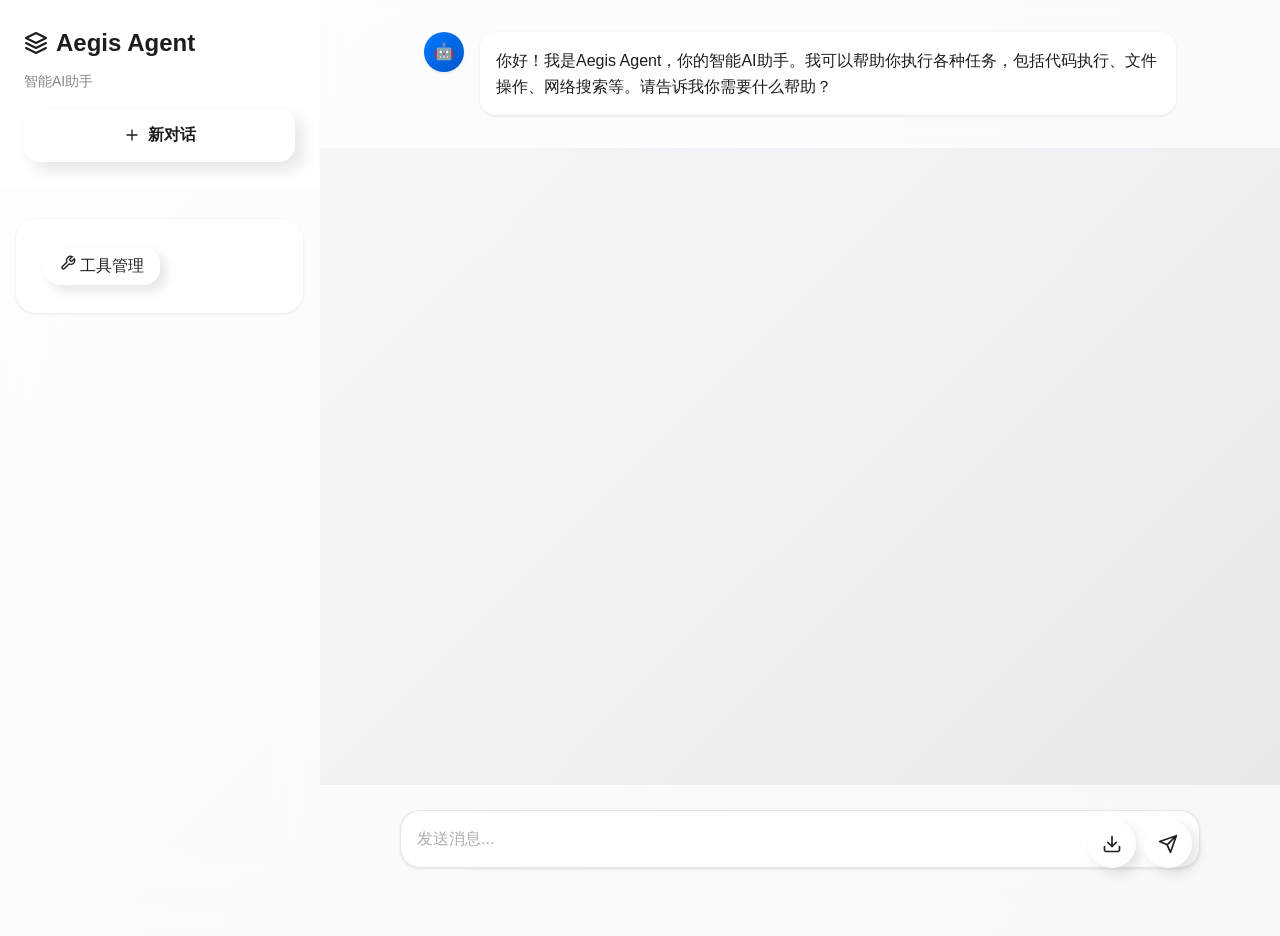
==== commit 6be60603: "feat: 大幅改进Agent错误修复机制和智能工具创建系统" ====
--- a/web/templates/index.html
+++ b/web/templates/index.html
@@ -174,14 +174,14 @@
             font-weight: 500;
         }
 
-        /* Apple Style Button */
+        /* Neumorphism Button Styles */
         .apple-button {
             width: 100%;
             padding: var(--apple-spacing-md) var(--apple-spacing-lg);
-            background: linear-gradient(135deg, var(--apple-blue) 0%, var(--apple-blue-dark) 100%);
+            background: var(--apple-bg-primary);
             border: none;
             border-radius: var(--apple-radius-lg);
-            color: var(--apple-text-inverted);
+            color: var(--apple-text-primary);
             font-size: 16px;
             font-weight: 600;
             cursor: pointer;
@@ -191,27 +191,45 @@
             justify-content: center;
             gap: var(--apple-spacing-sm);
             margin-top: var(--apple-spacing-md);
-            box-shadow: var(--apple-shadow-sm);
+            /* Neumorphism shadow effect */
+            box-shadow: 
+                8px 8px 16px rgba(0, 0, 0, 0.1),
+                -8px -8px 16px rgba(255, 255, 255, 0.8);
+            position: relative;
         }
 
         .apple-button:hover {
             transform: translateY(-2px);
-            box-shadow: var(--apple-shadow-md);
+            box-shadow: 
+                12px 12px 20px rgba(0, 0, 0, 0.15),
+                -12px -12px 20px rgba(255, 255, 255, 0.9);
         }
 
         .apple-button:active {
             transform: translateY(0);
+            box-shadow: 
+                inset 4px 4px 8px rgba(0, 0, 0, 0.1),
+                inset -4px -4px 8px rgba(255, 255, 255, 0.8);
         }
 
         .apple-button.secondary {
-            background: linear-gradient(135deg, var(--apple-bg-elevated) 0%, var(--apple-bg-tertiary) 100%);
-            color: var(--apple-text-primary);
-            border: 1px solid var(--apple-border-medium);
+            background: var(--apple-bg-primary);
+            color: var(--apple-text-primary);
+            box-shadow: 
+                6px 6px 12px rgba(0, 0, 0, 0.1),
+                -6px -6px 12px rgba(255, 255, 255, 0.8);
         }
 
         .apple-button.secondary:hover {
-            background: linear-gradient(135deg, var(--apple-bg-tertiary) 0%, var(--apple-bg-secondary) 100%);
-            border-color: var(--apple-blue);
+            box-shadow: 
+                8px 8px 16px rgba(0, 0, 0, 0.15),
+                -8px -8px 16px rgba(255, 255, 255, 0.9);
+        }
+
+        .apple-button.secondary:active {
+            box-shadow: 
+                inset 3px 3px 6px rgba(0, 0, 0, 0.1),
+                inset -3px -3px 6px rgba(255, 255, 255, 0.8);
         }
 
         .sidebar-content {
@@ -271,7 +289,7 @@
         }
 
         .delete-chat-btn {
-            background: none;
+            background: var(--apple-bg-primary);
             border: none;
             color: var(--apple-text-tertiary);
             cursor: pointer;
@@ -279,12 +297,25 @@
             border-radius: var(--apple-radius-sm);
             opacity: 0;
             transition: all 0.3s cubic-bezier(0.4, 0, 0.2, 1);
+            /* Neumorphism shadow effect */
+            box-shadow: 
+                3px 3px 6px rgba(0, 0, 0, 0.1),
+                -3px -3px 6px rgba(255, 255, 255, 0.8);
         }
 
         .delete-chat-btn:hover {
-            background: var(--apple-red);
-            color: var(--apple-text-inverted);
+            background: var(--apple-bg-primary);
+            color: var(--apple-red);
             transform: scale(1.1);
+            box-shadow: 
+                4px 4px 8px rgba(0, 0, 0, 0.15),
+                -4px -4px 8px rgba(255, 255, 255, 0.9);
+        }
+
+        .delete-chat-btn:active {
+            box-shadow: 
+                inset 2px 2px 4px rgba(0, 0, 0, 0.1),
+                inset -2px -2px 4px rgba(255, 255, 255, 0.8);
         }
 
         .chat-history li:hover .delete-chat-btn {
@@ -379,6 +410,49 @@
             box-shadow: var(--apple-shadow-sm);
         }
 
+        /* Download Button Styles */
+        .download-link {
+            text-decoration: none;
+            display: inline-block;
+            margin: var(--apple-spacing-sm) 0;
+        }
+
+        .download-button {
+            background: var(--apple-blue);
+            color: white;
+            border: none;
+            border-radius: var(--apple-radius-sm);
+            padding: 6px 12px;
+            font-size: 12px;
+            font-weight: 500;
+            cursor: pointer;
+            transition: all 0.3s cubic-bezier(0.4, 0, 0.2, 1);
+            display: inline-flex;
+            align-items: center;
+            justify-content: center;
+            gap: 4px;
+            text-align: center;
+            /* Neumorphism shadow effect */
+            box-shadow: 
+                2px 2px 4px rgba(0, 0, 0, 0.1),
+                -2px -2px 4px rgba(255, 255, 255, 0.8);
+        }
+
+        .download-button:hover {
+            background: var(--apple-blue-dark);
+            transform: translateY(-1px);
+            box-shadow: 
+                3px 3px 6px rgba(0, 0, 0, 0.15),
+                -3px -3px 6px rgba(255, 255, 255, 0.9);
+        }
+
+        .download-button:active {
+            transform: translateY(0);
+            box-shadow: 
+                inset 1px 1px 2px rgba(0, 0, 0, 0.1),
+                inset -1px -1px 2px rgba(255, 255, 255, 0.8);
+        }
+
         /* Input Area */
         .input-container {
             padding: var(--apple-spacing-lg);
@@ -424,37 +498,187 @@
         }
 
         .send-button {
-            position: absolute;
-            right: var(--apple-spacing-sm);
-            bottom: var(--apple-spacing-sm);
             width: 48px;
             height: 48px;
-            background: linear-gradient(135deg, var(--apple-blue) 0%, var(--apple-blue-dark) 100%);
+            background: var(--apple-bg-primary);
             border: none;
             border-radius: var(--apple-radius-full);
-            color: var(--apple-text-inverted);
+            color: var(--apple-text-primary);
             cursor: pointer;
             display: flex;
             align-items: center;
             justify-content: center;
             transition: all 0.3s cubic-bezier(0.4, 0, 0.2, 1);
             font-size: 18px;
-            box-shadow: var(--apple-shadow-sm);
+            /* Neumorphism shadow effect */
+            box-shadow: 
+                6px 6px 12px rgba(0, 0, 0, 0.1),
+                -6px -6px 12px rgba(255, 255, 255, 0.8);
         }
 
         .send-button:hover:not(:disabled) {
             transform: scale(1.05);
-            box-shadow: var(--apple-shadow-md);
+            box-shadow: 
+                8px 8px 16px rgba(0, 0, 0, 0.15),
+                -8px -8px 16px rgba(255, 255, 255, 0.9);
         }
 
         .send-button:active {
             transform: scale(0.95);
+            box-shadow: 
+                inset 3px 3px 6px rgba(0, 0, 0, 0.1),
+                inset -3px -3px 6px rgba(255, 255, 255, 0.8);
         }
 
         .send-button:disabled {
             background: var(--apple-gray-400);
             cursor: not-allowed;
             transform: none;
+            box-shadow: none;
+        }
+
+        /* File Upload Styles */
+        .file-upload-area {
+            display: none;
+            margin-bottom: var(--apple-spacing-md);
+            max-width: 800px;
+            margin-left: auto;
+            margin-right: auto;
+        }
+
+        .file-upload-area.show {
+            display: block;
+        }
+
+        .file-upload-dropzone {
+            border: 2px dashed var(--apple-border-medium);
+            border-radius: var(--apple-radius-lg);
+            padding: var(--apple-spacing-xl);
+            text-align: center;
+            background: var(--apple-bg-elevated);
+            cursor: pointer;
+            transition: all 0.3s cubic-bezier(0.4, 0, 0.2, 1);
+            /* Neumorphism shadow effect */
+            box-shadow: 
+                4px 4px 8px rgba(0, 0, 0, 0.1),
+                -4px -4px 8px rgba(255, 255, 255, 0.8);
+        }
+
+        .file-upload-dropzone:hover {
+            border-color: var(--apple-blue);
+            background: var(--apple-bg-primary);
+            box-shadow: 
+                6px 6px 12px rgba(0, 0, 0, 0.15),
+                -6px -6px 12px rgba(255, 255, 255, 0.9);
+        }
+
+        .file-upload-dropzone.drag-over {
+            border-color: var(--apple-blue);
+            background: var(--apple-bg-primary);
+            transform: scale(1.02);
+            box-shadow: 
+                8px 8px 16px rgba(0, 0, 0, 0.2),
+                -8px -8px 16px rgba(255, 255, 255, 1);
+        }
+
+        .file-upload-content {
+            display: flex;
+            flex-direction: column;
+            align-items: center;
+            gap: var(--apple-spacing-sm);
+            color: var(--apple-text-secondary);
+        }
+
+        .file-upload-content svg {
+            color: var(--apple-text-tertiary);
+        }
+
+        .file-list {
+            margin-top: var(--apple-spacing-md);
+            display: flex;
+            flex-wrap: wrap;
+            gap: var(--apple-spacing-sm);
+        }
+
+        .file-item {
+            display: flex;
+            align-items: center;
+            gap: var(--apple-spacing-sm);
+            padding: var(--apple-spacing-sm) var(--apple-spacing-md);
+            background: var(--apple-bg-primary);
+            border-radius: var(--apple-radius-md);
+            border: 1px solid var(--apple-border-medium);
+            font-size: 14px;
+            /* Neumorphism shadow effect */
+            box-shadow: 
+                3px 3px 6px rgba(0, 0, 0, 0.1),
+                -3px -3px 6px rgba(255, 255, 255, 0.8);
+        }
+
+        .file-item .file-name {
+            color: var(--apple-text-primary);
+            font-weight: 500;
+        }
+
+        .file-item .file-size {
+            color: var(--apple-text-secondary);
+            font-size: 12px;
+        }
+
+        .file-item .remove-file {
+            background: none;
+            border: none;
+            color: var(--apple-red);
+            cursor: pointer;
+            padding: 2px;
+            border-radius: var(--apple-radius-sm);
+            transition: all 0.2s ease;
+        }
+
+        .file-item .remove-file:hover {
+            background: var(--apple-red);
+            color: white;
+        }
+
+        .input-buttons {
+            position: absolute;
+            right: var(--apple-spacing-sm);
+            bottom: var(--apple-spacing-sm);
+            display: flex;
+            gap: var(--apple-spacing-sm);
+        }
+
+        .upload-button {
+            width: 48px;
+            height: 48px;
+            background: var(--apple-bg-primary);
+            border: none;
+            border-radius: var(--apple-radius-full);
+            color: var(--apple-text-primary);
+            cursor: pointer;
+            display: flex;
+            align-items: center;
+            justify-content: center;
+            transition: all 0.3s cubic-bezier(0.4, 0, 0.2, 1);
+            font-size: 18px;
+            /* Neumorphism shadow effect */
+            box-shadow: 
+                6px 6px 12px rgba(0, 0, 0, 0.1),
+                -6px -6px 12px rgba(255, 255, 255, 0.8);
+        }
+
+        .upload-button:hover {
+            transform: scale(1.05);
+            box-shadow: 
+                8px 8px 16px rgba(0, 0, 0, 0.15),
+                -8px -8px 16px rgba(255, 255, 255, 0.9);
+        }
+
+        .upload-button:active {
+            transform: scale(0.95);
+            box-shadow: 
+                inset 3px 3px 6px rgba(0, 0, 0, 0.1),
+                inset -3px -3px 6px rgba(255, 255, 255, 0.8);
         }
 
         /* Status Bar */
@@ -521,7 +745,7 @@
         }
 
         .tool-management-btn {
-            background: var(--apple-gradient-primary);
+            background: var(--apple-bg-primary);
             color: var(--apple-text-primary);
             border: none;
             padding: var(--apple-spacing-sm) var(--apple-spacing-md);
@@ -530,20 +754,26 @@
             font-family: var(--apple-font-family);
             font-size: var(--apple-text-sm);
             font-weight: 500;
-            transition: all var(--apple-transition);
-            box-shadow: var(--apple-shadow-sm);
+            transition: all 0.3s cubic-bezier(0.4, 0, 0.2, 1);
+            /* Neumorphism shadow effect */
+            box-shadow: 
+                6px 6px 12px rgba(0, 0, 0, 0.1),
+                -6px -6px 12px rgba(255, 255, 255, 0.8);
             margin: var(--apple-spacing-xs);
         }
 
         .tool-management-btn:hover {
             transform: translateY(-1px);
-            box-shadow: var(--apple-shadow-md);
-            opacity: 0.9;
+            box-shadow: 
+                8px 8px 16px rgba(0, 0, 0, 0.15),
+                -8px -8px 16px rgba(255, 255, 255, 0.9);
         }
 
         .tool-management-btn:active {
             transform: translateY(0);
-            box-shadow: var(--apple-shadow-sm);
+            box-shadow: 
+                inset 3px 3px 6px rgba(0, 0, 0, 0.1),
+                inset -3px -3px 6px rgba(255, 255, 255, 0.8);
         }
 
         .tool-input {
@@ -611,24 +841,40 @@
             border-radius: var(--apple-radius-md);
             cursor: pointer;
             font-size: var(--apple-text-xs);
-            transition: all var(--apple-transition);
-            background: var(--apple-bg-subtle);
+            transition: all 0.3s cubic-bezier(0.4, 0, 0.2, 1);
+            background: var(--apple-bg-primary);
             color: var(--apple-text-secondary);
+            /* Neumorphism shadow effect */
+            box-shadow: 
+                3px 3px 6px rgba(0, 0, 0, 0.1),
+                -3px -3px 6px rgba(255, 255, 255, 0.8);
         }
 
         .tool-action-btn:hover {
-            background: var(--apple-blue);
-            color: white;
+            background: var(--apple-bg-primary);
+            color: var(--apple-blue);
+            box-shadow: 
+                4px 4px 8px rgba(0, 0, 0, 0.15),
+                -4px -4px 8px rgba(255, 255, 255, 0.9);
+        }
+
+        .tool-action-btn:active {
+            box-shadow: 
+                inset 2px 2px 4px rgba(0, 0, 0, 0.1),
+                inset -2px -2px 4px rgba(255, 255, 255, 0.8);
         }
 
         .tool-action-btn.delete {
-            background: var(--apple-red-alpha);
+            background: var(--apple-bg-primary);
             color: var(--apple-red);
         }
 
         .tool-action-btn.delete:hover {
-            background: var(--apple-red);
-            color: white;
+            background: var(--apple-bg-primary);
+            color: var(--apple-red);
+            box-shadow: 
+                4px 4px 8px rgba(0, 0, 0, 0.15),
+                -4px -4px 8px rgba(255, 255, 255, 0.9);
         }
 
         .tool-modal {
@@ -679,19 +925,32 @@
         }
 
         .tool-modal-close {
-            background: none;
+            background: var(--apple-bg-primary);
             border: none;
             font-size: var(--apple-text-xl);
             cursor: pointer;
             color: var(--apple-text-secondary);
             padding: var(--apple-spacing-xs);
             border-radius: var(--apple-radius-md);
-            transition: all var(--apple-transition);
+            transition: all 0.3s cubic-bezier(0.4, 0, 0.2, 1);
+            /* Neumorphism shadow effect */
+            box-shadow: 
+                3px 3px 6px rgba(0, 0, 0, 0.1),
+                -3px -3px 6px rgba(255, 255, 255, 0.8);
         }
 
         .tool-modal-close:hover {
-            background: var(--apple-bg-hover);
-            color: var(--apple-text-primary);
+            background: var(--apple-bg-primary);
+            color: var(--apple-text-primary);
+            box-shadow: 
+                4px 4px 8px rgba(0, 0, 0, 0.15),
+                -4px -4px 8px rgba(255, 255, 255, 0.9);
+        }
+
+        .tool-modal-close:active {
+            box-shadow: 
+                inset 2px 2px 4px rgba(0, 0, 0, 0.1),
+                inset -2px -2px 4px rgba(255, 255, 255, 0.8);
         }
 
         .tool-form-group {
@@ -745,28 +1004,52 @@
             font-family: var(--apple-font-family);
             font-size: var(--apple-text-sm);
             font-weight: 500;
-            transition: all var(--apple-transition);
+            transition: all 0.3s cubic-bezier(0.4, 0, 0.2, 1);
         }
 
         .tool-modal-btn.primary {
-            background: var(--apple-gradient-primary);
-            color: var(--apple-text-primary);
-            box-shadow: var(--apple-shadow-sm);
+            background: var(--apple-bg-primary);
+            color: var(--apple-text-primary);
+            /* Neumorphism shadow effect */
+            box-shadow: 
+                6px 6px 12px rgba(0, 0, 0, 0.1),
+                -6px -6px 12px rgba(255, 255, 255, 0.8);
         }
 
         .tool-modal-btn.primary:hover {
             transform: translateY(-1px);
-            box-shadow: var(--apple-shadow-md);
+            box-shadow: 
+                8px 8px 16px rgba(0, 0, 0, 0.15),
+                -8px -8px 16px rgba(255, 255, 255, 0.9);
+        }
+
+        .tool-modal-btn.primary:active {
+            box-shadow: 
+                inset 3px 3px 6px rgba(0, 0, 0, 0.1),
+                inset -3px -3px 6px rgba(255, 255, 255, 0.8);
         }
 
         .tool-modal-btn.secondary {
-            background: var(--apple-bg-subtle);
+            background: var(--apple-bg-primary);
             color: var(--apple-text-secondary);
+            /* Neumorphism shadow effect */
+            box-shadow: 
+                4px 4px 8px rgba(0, 0, 0, 0.1),
+                -4px -4px 8px rgba(255, 255, 255, 0.8);
         }
 
         .tool-modal-btn.secondary:hover {
-            background: var(--apple-bg-hover);
-            color: var(--apple-text-primary);
+            background: var(--apple-bg-primary);
+            color: var(--apple-text-primary);
+            box-shadow: 
+                6px 6px 12px rgba(0, 0, 0, 0.15),
+                -6px -6px 12px rgba(255, 255, 255, 0.9);
+        }
+
+        .tool-modal-btn.secondary:active {
+            box-shadow: 
+                inset 2px 2px 4px rgba(0, 0, 0, 0.1),
+                inset -2px -2px 4px rgba(255, 255, 255, 0.8);
         }
 
         /* 工具管理面板样式 */
@@ -813,19 +1096,32 @@
         }
 
         .close-btn {
-            background: none;
+            background: var(--apple-bg-primary);
             border: none;
             color: var(--apple-text-secondary);
             font-size: var(--apple-text-xl);
             cursor: pointer;
             padding: var(--apple-spacing-xs);
             border-radius: var(--apple-radius-md);
-            transition: all var(--apple-transition);
+            transition: all 0.3s cubic-bezier(0.4, 0, 0.2, 1);
+            /* Neumorphism shadow effect */
+            box-shadow: 
+                3px 3px 6px rgba(0, 0, 0, 0.1),
+                -3px -3px 6px rgba(255, 255, 255, 0.8);
         }
 
         .close-btn:hover {
-            background: var(--apple-bg-hover);
-            color: var(--apple-text-primary);
+            background: var(--apple-bg-primary);
+            color: var(--apple-text-primary);
+            box-shadow: 
+                4px 4px 8px rgba(0, 0, 0, 0.15),
+                -4px -4px 8px rgba(255, 255, 255, 0.9);
+        }
+
+        .close-btn:active {
+            box-shadow: 
+                inset 2px 2px 4px rgba(0, 0, 0, 0.1),
+                inset -2px -2px 4px rgba(255, 255, 255, 0.8);
         }
 
         .tool-panel-body {
@@ -881,21 +1177,32 @@
         }
 
         .create-tool-btn {
-            background: var(--apple-gradient-primary);
+            background: var(--apple-bg-primary);
             color: var(--apple-text-primary);
             border: none;
             padding: var(--apple-spacing-md) var(--apple-spacing-lg);
             border-radius: var(--apple-radius-lg);
             font-size: var(--apple-text-sm);
             cursor: pointer;
-            transition: all var(--apple-transition);
+            transition: all 0.3s cubic-bezier(0.4, 0, 0.2, 1);
             font-weight: 500;
-            box-shadow: var(--apple-shadow-sm);
+            /* Neumorphism shadow effect */
+            box-shadow: 
+                6px 6px 12px rgba(0, 0, 0, 0.1),
+                -6px -6px 12px rgba(255, 255, 255, 0.8);
         }
 
         .create-tool-btn:hover {
             transform: translateY(-1px);
-            box-shadow: var(--apple-shadow-md);
+            box-shadow: 
+                8px 8px 16px rgba(0, 0, 0, 0.15),
+                -8px -8px 16px rgba(255, 255, 255, 0.9);
+        }
+
+        .create-tool-btn:active {
+            box-shadow: 
+                inset 3px 3px 6px rgba(0, 0, 0, 0.1),
+                inset -3px -3px 6px rgba(255, 255, 255, 0.8);
         }
 
         .dynamic-tools-list h4 {
@@ -1203,6 +1510,22 @@
             </div>
             
             <div class="input-container">
+                <!-- File Upload Area -->
+                <div class="file-upload-area" id="fileUploadArea">
+                    <div class="file-upload-dropzone" id="fileDropzone">
+                        <input type="file" id="fileInput" multiple accept="*/*" style="display: none;">
+                        <div class="file-upload-content">
+                            <svg width="24" height="24" viewBox="0 0 24 24" fill="none" xmlns="http://www.w3.org/2000/svg">
+                                <path d="M21 15V19C21 19.5304 20.7893 20.0391 20.4142 20.4142C20.0391 20.7893 19.5304 21 19 21H5C4.46957 21 3.96086 20.7893 3.58579 20.4142C3.21071 20.0391 3 19.5304 3 19V15" stroke="currentColor" stroke-width="2" stroke-linecap="round" stroke-linejoin="round"/>
+                                <path d="M7 10L12 15L17 10" stroke="currentColor" stroke-width="2" stroke-linecap="round" stroke-linejoin="round"/>
+                                <path d="M12 15V3" stroke="currentColor" stroke-width="2" stroke-linecap="round" stroke-linejoin="round"/>
+                            </svg>
+                            <span>拖拽文件到此处或点击上传</span>
+                        </div>
+                    </div>
+                    <div class="file-list" id="fileList"></div>
+                </div>
+                
                 <div class="input-wrapper">
                     <textarea 
                         id="messageInput" 
@@ -1211,11 +1534,20 @@
                         rows="1"
                         onkeydown="handleKeyDown(event)"
                     ></textarea>
+                    <div class="input-buttons">
+                        <button id="uploadButton" class="upload-button" title="上传文件">
+                            <svg width="20" height="20" viewBox="0 0 24 24" fill="none" xmlns="http://www.w3.org/2000/svg">
+                                <path d="M21 15V19C21 19.5304 20.7893 20.0391 20.4142 20.4142C20.0391 20.7893 19.5304 21 19 21H5C4.46957 21 3.96086 20.7893 3.58579 20.4142C3.21071 20.0391 3 19.5304 3 19V15" stroke="currentColor" stroke-width="2" stroke-linecap="round" stroke-linejoin="round"/>
+                                <path d="M7 10L12 15L17 10" stroke="currentColor" stroke-width="2" stroke-linecap="round" stroke-linejoin="round"/>
+                                <path d="M12 15V3" stroke="currentColor" stroke-width="2" stroke-linecap="round" stroke-linejoin="round"/>
+                            </svg>
+                        </button>
                     <button id="sendButton" class="send-button" onclick="sendMessage()">
                         <svg width="20" height="20" viewBox="0 0 24 24" fill="none" xmlns="http://www.w3.org/2000/svg">
                             <path d="M22 2L11 13M22 2L15 22L11 13M22 2L2 9L11 13" stroke="currentColor" stroke-width="2" stroke-linecap="round" stroke-linejoin="round"/>
                         </svg>
                     </button>
+                    </div>
                 </div>
             </div>
         </div>
@@ -1232,6 +1564,7 @@
         let reconnectTimeout = null;
         let currentChatId = null;
         let chatHistory = [];
+        let uploadedFiles = []; // 存储已上传的文件
 
         // 生成唯一ID
         function generateId() {
@@ -1436,10 +1769,77 @@
             
             const avatar = type === 'user' ? '👤' : type === 'assistant' ? '🤖' : '⚠️';
             
+            // 检测并处理下载链接
+            let processedContent = content;
+            if (type === 'assistant') {
+                console.log('处理助手消息:', content);
+                
+                // 检测下载链接模式 - 支持多种格式
+                const downloadLinkRegex = /(\/api\/download\/[^\s]+)/g;
+                processedContent = content.replace(downloadLinkRegex, (match, link) => {
+                    console.log('检测到下载链接:', link);
+                    // 提取文件名
+                    const filename = link.split('/').pop();
+                    return `<a href="${link}" class="download-link" download="${filename}" target="_blank">
+                        <button class="download-button">
+                            📥 下载 ${filename}
+                        </button>
+                    </a>`;
+                });
+                
+                // 检测Agent生成的下载链接格式: "filename (file_size bytes): /api/download/filename"
+                const agentDownloadRegex = /([^\s]+\.(png|jpg|jpeg|gif|bmp|pdf|txt|json))\s*\([^)]+\):\s*(\/api\/download\/[^\s]+)/g;
+                processedContent = processedContent.replace(agentDownloadRegex, (match, filename, ext, link) => {
+                    console.log('检测到Agent下载链接:', filename, link);
+                    return `<a href="${link}" class="download-link" download="${filename}" target="_blank">
+                        <button class="download-button">
+                            📥 下载 ${filename}
+                        </button>
+                    </a>`;
+                });
+                
+                // 检测更通用的下载链接格式: 任何包含 /api/download/ 的链接
+                const generalDownloadRegex = /([^\s]+\.(png|jpg|jpeg|gif|bmp|pdf|txt|json))\s*[^\/]*(\/api\/download\/[^\s]+)/g;
+                processedContent = processedContent.replace(generalDownloadRegex, (match, filename, ext, link) => {
+                    console.log('检测到通用下载链接:', filename, link);
+                    return `<a href="${link}" class="download-link" download="${filename}" target="_blank">
+                        <button class="download-button">
+                            📥 下载 ${filename}
+                        </button>
+                    </a>`;
+                });
+                
+                // 检测"下载链接:"格式
+                const downloadLinkFormatRegex = /下载链接:\s*(\/api\/download\/[^\s]+)/g;
+                processedContent = processedContent.replace(downloadLinkFormatRegex, (match, link) => {
+                    console.log('检测到下载链接格式:', link);
+                    const filename = link.split('/').pop();
+                    return `<a href="${link}" class="download-link" download="${filename}" target="_blank">
+                        <button class="download-button">
+                            📥 下载 ${filename}
+                        </button>
+                    </a>`;
+                });
+                
+                // 检测Markdown格式的下载链接: [文本](web/uploads/filename)
+                const markdownDownloadRegex = /\[([^\]]+)\]\(web\/uploads\/([^\s)]+)\)/g;
+                processedContent = processedContent.replace(markdownDownloadRegex, (match, text, filename) => {
+                    console.log('检测到Markdown下载链接:', text, filename);
+                    const downloadLink = `/api/download/${filename}`;
+                    return `<a href="${downloadLink}" class="download-link" download="${filename}" target="_blank">
+                        <button class="download-button">
+                            📥 ${text}
+                        </button>
+                    </a>`;
+                });
+                
+                console.log('处理后的内容:', processedContent);
+            }
+            
             messageDiv.innerHTML = `
                 <div class="message-content">
                     <div class="message-avatar">${avatar}</div>
-                    <div class="message-text">${content}</div>
+                    <div class="message-text">${processedContent}</div>
                 </div>
             `;
             
@@ -1459,8 +1859,8 @@
             const message = messageInput.value.trim();
             console.log('消息内容:', message);
             
-            if (!message) {
-                console.log('消息为空，返回');
+            if (!message && uploadedFiles.length === 0) {
+                console.log('消息为空且无附件，返回');
                 return;
             }
 
@@ -1485,7 +1885,8 @@
                     console.log('通过WebSocket发送消息');
                     ws.send(JSON.stringify({
                         type: 'chat',
-                        message: message
+                        message: message,
+                        attached_files: uploadedFiles.map(file => file.file_path)
                     }));
                 } else {
                     console.log('WebSocket不可用，使用HTTP API');
@@ -1494,7 +1895,10 @@
                         headers: {
                             'Content-Type': 'application/json',
                         },
-                        body: JSON.stringify({ message: message })
+                        body: JSON.stringify({ 
+                            message: message,
+                            attached_files: uploadedFiles.map(file => file.file_path)
+                        })
                     });
                     
                     const result = await response.json();
@@ -1504,6 +1908,12 @@
                         addMessage('error', `错误: ${result.error}`);
                     }
                 }
+                
+                // 清空文件列表
+                uploadedFiles = [];
+                document.getElementById('fileList').innerHTML = '';
+                document.getElementById('fileUploadArea').classList.remove('show');
+                
             } catch (error) {
                 console.error('发送消息失败:', error);
                 addMessage('error', `发送消息失败: ${error.message}`);
@@ -1815,7 +2225,149 @@
                 createTool();
             });
         }
+        
+        // 初始化文件上传功能
+        initializeFileUpload();
     });
+
+    // 文件上传功能
+    function initializeFileUpload() {
+        const fileDropzone = document.getElementById('fileDropzone');
+        const fileInput = document.getElementById('fileInput');
+        const uploadButton = document.getElementById('uploadButton');
+        
+        console.log('Initializing file upload...'); // Debug log
+        console.log('uploadButton found:', uploadButton); // Debug log
+        
+        // 点击上传按钮切换文件上传区域
+        if (uploadButton) {
+            uploadButton.addEventListener('click', toggleFileUpload);
+            console.log('Upload button click listener attached'); // Debug log
+        } else {
+            console.error('Upload button not found'); // Debug log
+        }
+        
+        // 点击拖拽区域触发文件选择
+        if (fileDropzone) {
+            fileDropzone.addEventListener('click', () => fileInput.click());
+        }
+        
+        // 文件选择事件
+        if (fileInput) {
+            fileInput.addEventListener('change', handleFileSelect);
+        }
+        
+        // 拖拽事件
+        if (fileDropzone) {
+            fileDropzone.addEventListener('dragover', handleDragOver);
+            fileDropzone.addEventListener('dragleave', handleDragLeave);
+            fileDropzone.addEventListener('drop', handleDrop);
+        }
+    }
+
+    function toggleFileUpload() {
+        console.log('toggleFileUpload called'); // Debug log
+        const fileUploadArea = document.getElementById('fileUploadArea');
+        if (fileUploadArea) {
+            fileUploadArea.classList.toggle('show');
+            console.log('File upload area toggled, show class:', fileUploadArea.classList.contains('show')); // Debug log
+        } else {
+            console.error('fileUploadArea element not found'); // Debug log
+        }
+    }
+
+    function handleFileSelect(event) {
+        const files = Array.from(event.target.files);
+        uploadFiles(files);
+    }
+
+    function handleDragOver(event) {
+        event.preventDefault();
+        event.currentTarget.classList.add('drag-over');
+    }
+
+    function handleDragLeave(event) {
+        event.preventDefault();
+        event.currentTarget.classList.remove('drag-over');
+    }
+
+    function handleDrop(event) {
+        event.preventDefault();
+        event.currentTarget.classList.remove('drag-over');
+        
+        const files = Array.from(event.dataTransfer.files);
+        uploadFiles(files);
+    }
+
+    async function uploadFiles(files) {
+        for (const file of files) {
+            try {
+                const formData = new FormData();
+                formData.append('file', file);
+                
+                const response = await fetch('/api/upload', {
+                    method: 'POST',
+                    body: formData
+                });
+                
+                if (response.ok) {
+                    const result = await response.json();
+                    uploadedFiles.push(result);
+                    addFileToList(result);
+                } else {
+                    const error = await response.json();
+                    addMessage('error', `文件上传失败: ${error.error}`);
+                }
+            } catch (error) {
+                addMessage('error', `文件上传时发生错误: ${error}`);
+            }
+        }
+        
+        // 清空文件输入
+        document.getElementById('fileInput').value = '';
+    }
+
+    function addFileToList(fileInfo) {
+        const fileList = document.getElementById('fileList');
+        const fileItem = document.createElement('div');
+        fileItem.className = 'file-item';
+        fileItem.innerHTML = `
+            <span class="file-name">${fileInfo.filename}</span>
+            <span class="file-size">${formatFileSize(fileInfo.file_size)}</span>
+            <button class="remove-file" onclick="removeFile('${fileInfo.filename}')">
+                <svg width="12" height="12" viewBox="0 0 24 24" fill="none" xmlns="http://www.w3.org/2000/svg">
+                    <path d="M18 6L6 18M6 6L18 18" stroke="currentColor" stroke-width="2" stroke-linecap="round" stroke-linejoin="round"/>
+                </svg>
+            </button>
+        `;
+        fileList.appendChild(fileItem);
+    }
+
+    function removeFile(filename) {
+        // 从上传文件列表中移除
+        uploadedFiles = uploadedFiles.filter(file => file.filename !== filename);
+        
+        // 从DOM中移除文件项
+        const fileItems = document.querySelectorAll('.file-item');
+        fileItems.forEach(item => {
+            if (item.querySelector('.file-name').textContent === filename) {
+                item.remove();
+            }
+        });
+        
+        // 如果没有文件了，隐藏文件上传区域
+        if (uploadedFiles.length === 0) {
+            document.getElementById('fileUploadArea').classList.remove('show');
+        }
+    }
+
+    function formatFileSize(bytes) {
+        if (bytes === 0) return '0 Bytes';
+        const k = 1024;
+        const sizes = ['Bytes', 'KB', 'MB', 'GB'];
+        const i = Math.floor(Math.log(bytes) / Math.log(k));
+        return parseFloat((bytes / Math.pow(k, i)).toFixed(2)) + ' ' + sizes[i];
+    }
     </script>
 </body>
 </html> 
